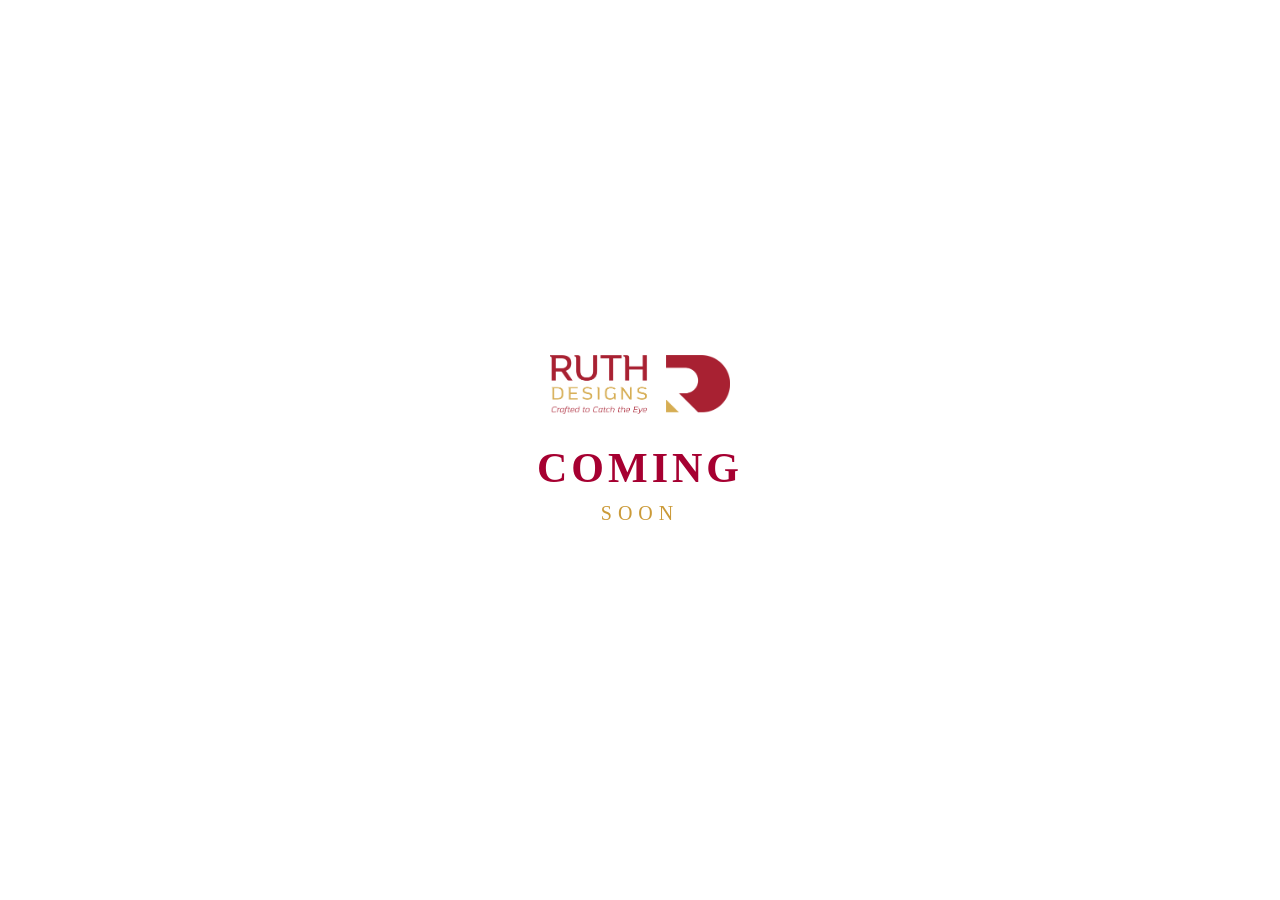
==== index.html @ 8336e9b6 "Update index" ====
<!DOCTYPE html>
<html>
<head>
  <title>Ruth Designs - Coming Soon</title>

  <meta name="viewport" content="width=device-width, initial-scale=1.0">

  <style>
    body {
      margin: 0;
      height: 100vh;
      display: flex;
      flex-direction: column;
      justify-content: center;
      align-items: center;
      text-align: center;

      /* 🔥 Premium gradient */
      background: white;
      font-family: 'Playfair Display', serif;
    }

    img {
      width: 180px;
      max-width: 80%;
      margin-bottom: 30px;
    }

    h1 {
      color: #a60031;
      font-size: 42px;
      letter-spacing: 4px;
      margin: 0;
    }

    p {
      color: #cb9a38;
      font-size: 20px;
      letter-spacing: 6px;
      margin-top: 10px;
    }

    @media (max-width: 600px) {
      h1 {
        font-size: 28px;
      }

      p {
        font-size: 12px;
        letter-spacing: 4px;
      }

      img {
        width: 140px;
      }
    }
  </style>
</head>

<body>

  <!-- LOGO -->
  <img src="Ruth-Designs-Logo-Transparent.png" alt="Ruth Designs Logo">

  <!-- TEXT -->
  <h1>COMING</h1>
  <p>SOON</p>

</body>
</html>
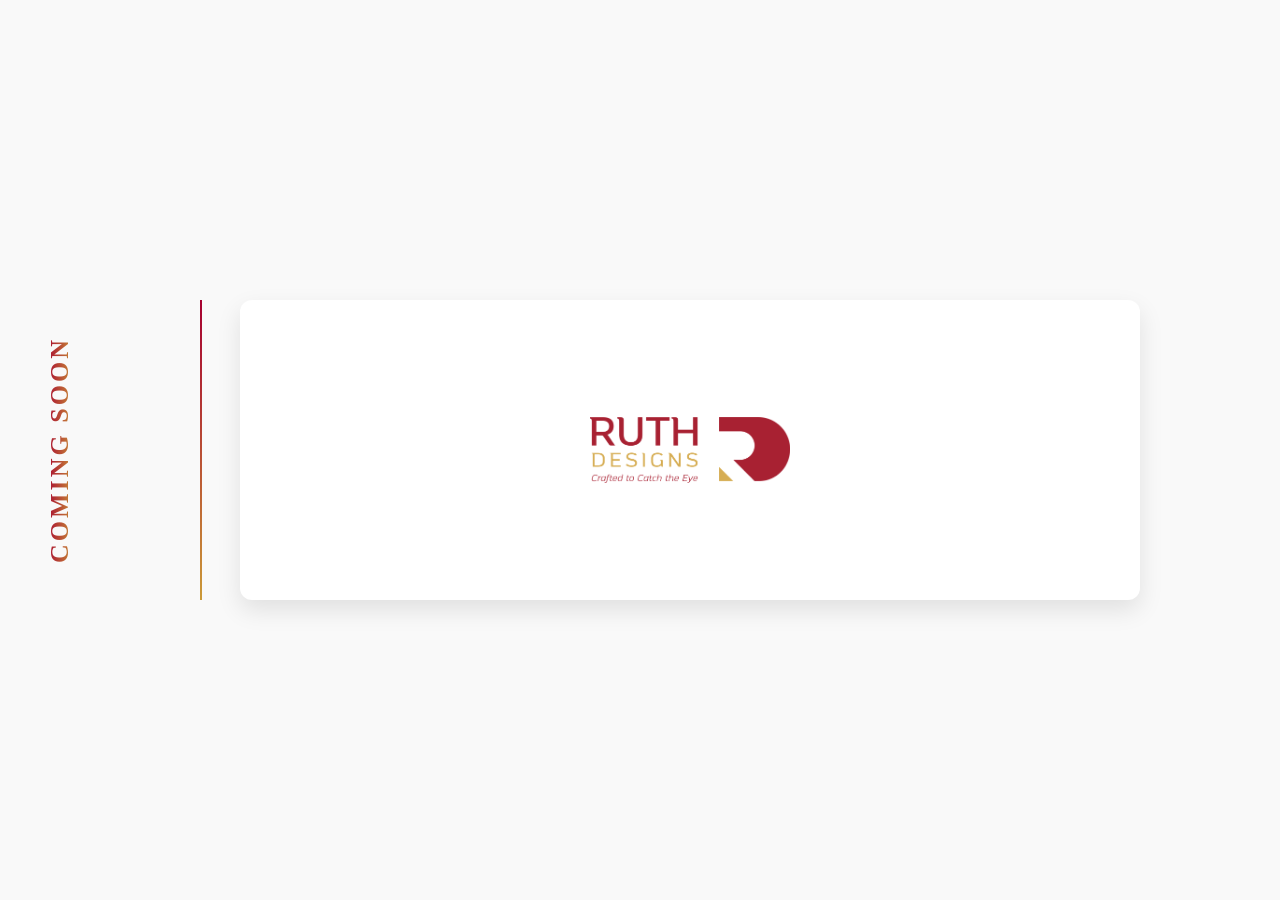
==== commit 898265c6: "Update index.html" ====
--- a/index.html
+++ b/index.html
@@ -1,57 +1,114 @@
 <!DOCTYPE html>
 <html>
 <head>
-  <title>Ruth Designs - Coming Soon</title>
-
+  <title>Coming Soon</title>
   <meta name="viewport" content="width=device-width, initial-scale=1.0">
 
   <style>
     body {
       margin: 0;
-      height: 100vh;
-      display: flex;
-      flex-direction: column;
-      justify-content: center;
-      align-items: center;
-      text-align: center;
-
-      /* 🔥 Premium gradient */
-      background: white;
+      background: #f9f9f9; /* light white background */
       font-family: 'Playfair Display', serif;
     }
 
-    img {
-      width: 180px;
-      max-width: 80%;
-      margin-bottom: 30px;
+    .container {
+      display: flex;
+      height: 100vh;
     }
 
-    h1 {
-      color: #a60031;
-      font-size: 42px;
-      letter-spacing: 4px;
-      margin: 0;
+    /* LEFT SIDE (COMING SOON) */
+    .left {
+      width: 80px;
+      display: flex;
+      justify-content: center;
+      align-items: center;
+      margin-left:20px;
+
     }
 
-    p {
-      color: #cb9a38;
-      font-size: 20px;
-      letter-spacing: 6px;
-      margin-top: 10px;
+    .vertical-text {
+      transform: rotate(-90deg);
+      font-size: 26px;
+      font-weight: bold;
+      letter-spacing: 3px;
+       /*color: #0c3c4c; dark teal like your image */
+      background: linear-gradient(180deg, #a60031, #cb9a38);
+  -webkit-background-clip: text;
+  background-clip: text;              /* important */
+  -webkit-text-fill-color: transparent;
+  color: transparent;    
+      white-space: nowrap;
     }
 
-    @media (max-width: 600px) {
-      h1 {
-        font-size: 28px;
+    /* RIGHT SIDE BOX */
+    .right {
+      flex: 1;
+      display: flex;
+      justify-content: center;
+      align-items: center;
+    }
+
+    .box {
+      width: 80%;
+      max-width: 900px;
+      height: 300px;
+      background: white;
+      box-shadow: 0 10px 25px rgba(0,0,0,0.1);
+      display: flex;
+      justify-content: center;
+      align-items: center; 
+      position:relative;
+      border-radius: 12px;
+    }
+
+    /* LOGO INSIDE BOX */
+    .box img {
+      max-width: 200px;
+      width: 60%;
+    }
+.box::before {
+  content: "";
+  position: absolute;
+
+  left: -40px; /* distance from box */
+  top: 0;
+
+  width: 2px;
+  height: 100%; /* 🔥 matches box height exactly */
+
+  background: linear-gradient(to bottom, #a60031, #cb9a38);
+}
+    /* MOBILE RESPONSIVE */
+    @media (max-width: 768px) {
+      .container {
+        flex-direction: column;
       }
 
-      p {
-        font-size: 12px;
-        letter-spacing: 4px;
+      .left {
+        height: 100px;
+        width: 100%;
       }
 
-      img {
-        width: 140px;
+      .vertical-text {
+        transform: rotate(0deg);
+        font-size:20px;
+
+      }
+
+      .box {
+        width: 90%;
+        height: 200px;
+      }
+      .box::before {
+    left: 50%;
+    top: -40px;
+
+    width: 60px;
+    height: 2px;
+
+    transform: translateX(-50%);
+
+    background: linear-gradient(to right, #a60031, #cb9a38);
       }
     }
   </style>
@@ -59,12 +116,23 @@
 
 <body>
 
-  <!-- LOGO -->
-  <img src="Ruth-Designs-Logo-Transparent.png" alt="Ruth Designs Logo">
+<div class="container">
 
-  <!-- TEXT -->
-  <h1>COMING</h1>
-  <p>SOON</p>
+  <!-- LEFT SIDE -->
+  <div class="left">
+    <div class="vertical-text">COMING SOON</div>
+    <div class="line"></div>
+  </div>
+
+  <!-- RIGHT SIDE -->
+  <div class="right">
+    <div class="box">
+      <!-- YOUR LOGO HERE -->
+      <img src="Ruth-Designs-Logo-Transparent.png" alt="Logo">
+    </div>
+  </div>
+
+</div>
 
 </body>
-</html>
+</html></html>
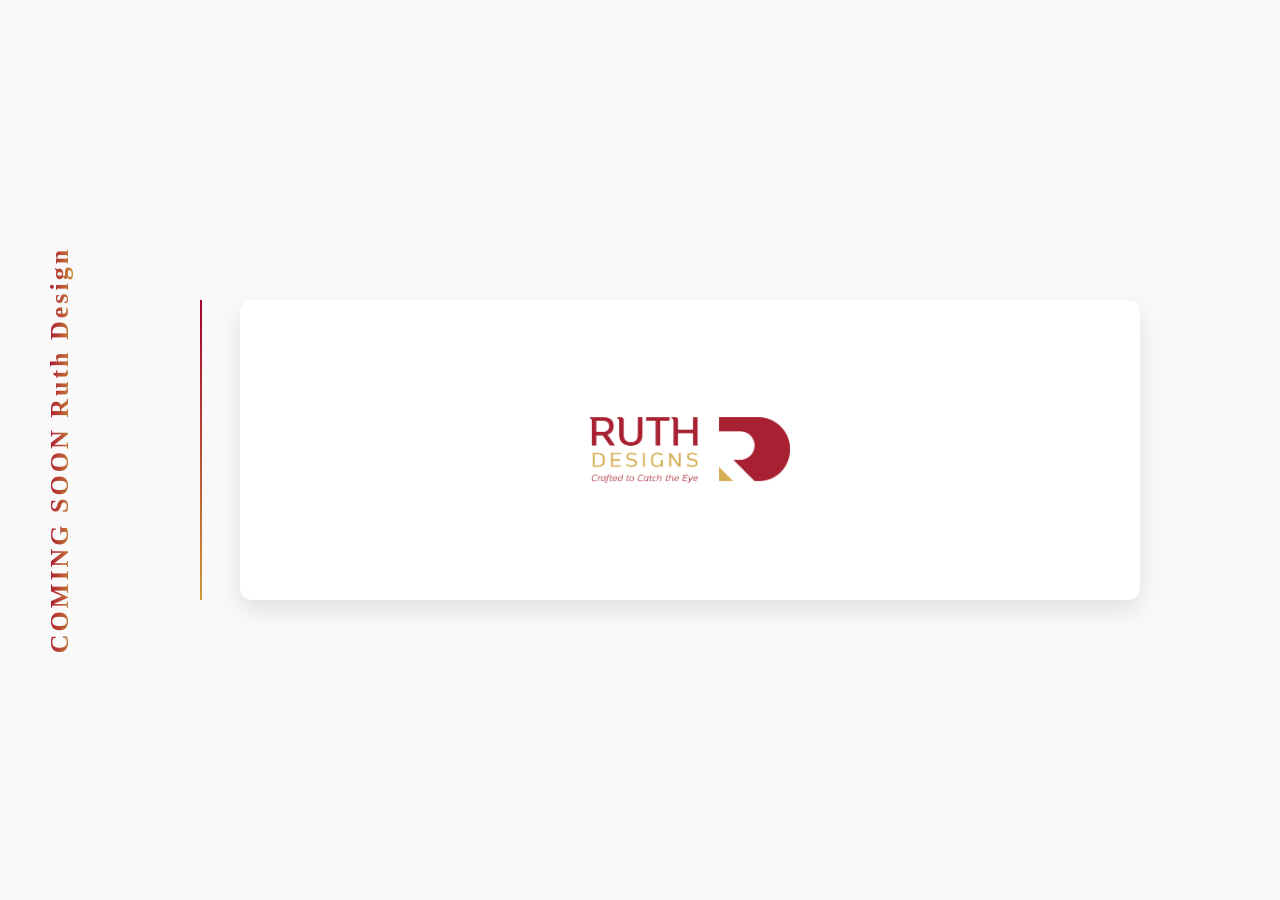
==== commit f8f1a216: "Update" ====
--- a/index.html
+++ b/index.html
@@ -8,7 +8,7 @@
     body {
       margin: 0;
       background: #f9f9f9; /* light white background */
-      font-family: 'Playfair Display', serif;
+      font-family: 'mainlux', Roboto;
     }
 
     .container {
@@ -120,7 +120,7 @@
 
   <!-- LEFT SIDE -->
   <div class="left">
-    <div class="vertical-text">COMING SOON</div>
+    <div class="vertical-text">COMING SOON Ruth Design</div>
     <div class="line"></div>
   </div>
 
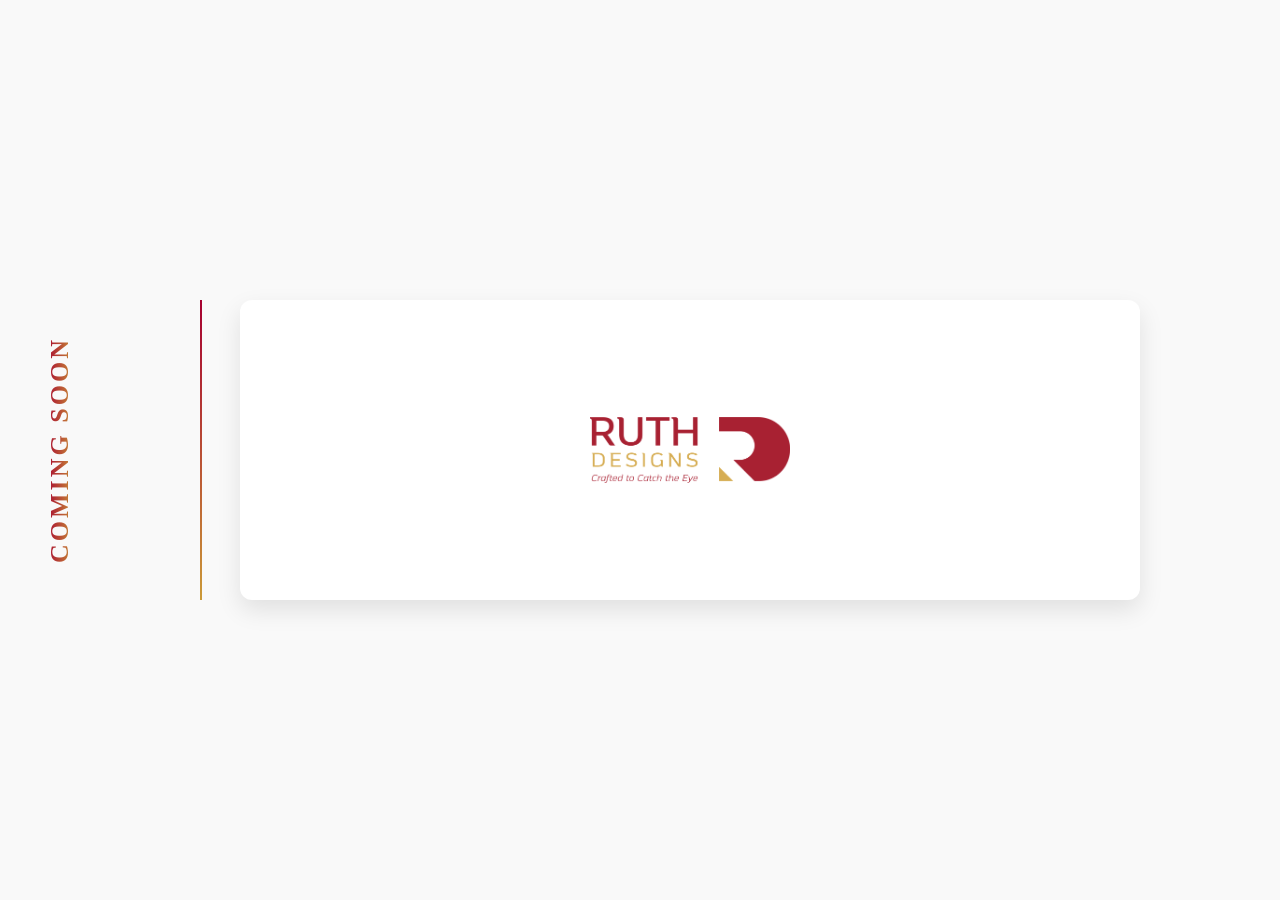
==== commit 9ada2be2: "Update index.html" ====
--- a/index.html
+++ b/index.html
@@ -120,7 +120,7 @@
 
   <!-- LEFT SIDE -->
   <div class="left">
-    <div class="vertical-text">COMING SOON Ruth Design</div>
+    <div class="vertical-text">COMING SOON</div>
     <div class="line"></div>
   </div>
 
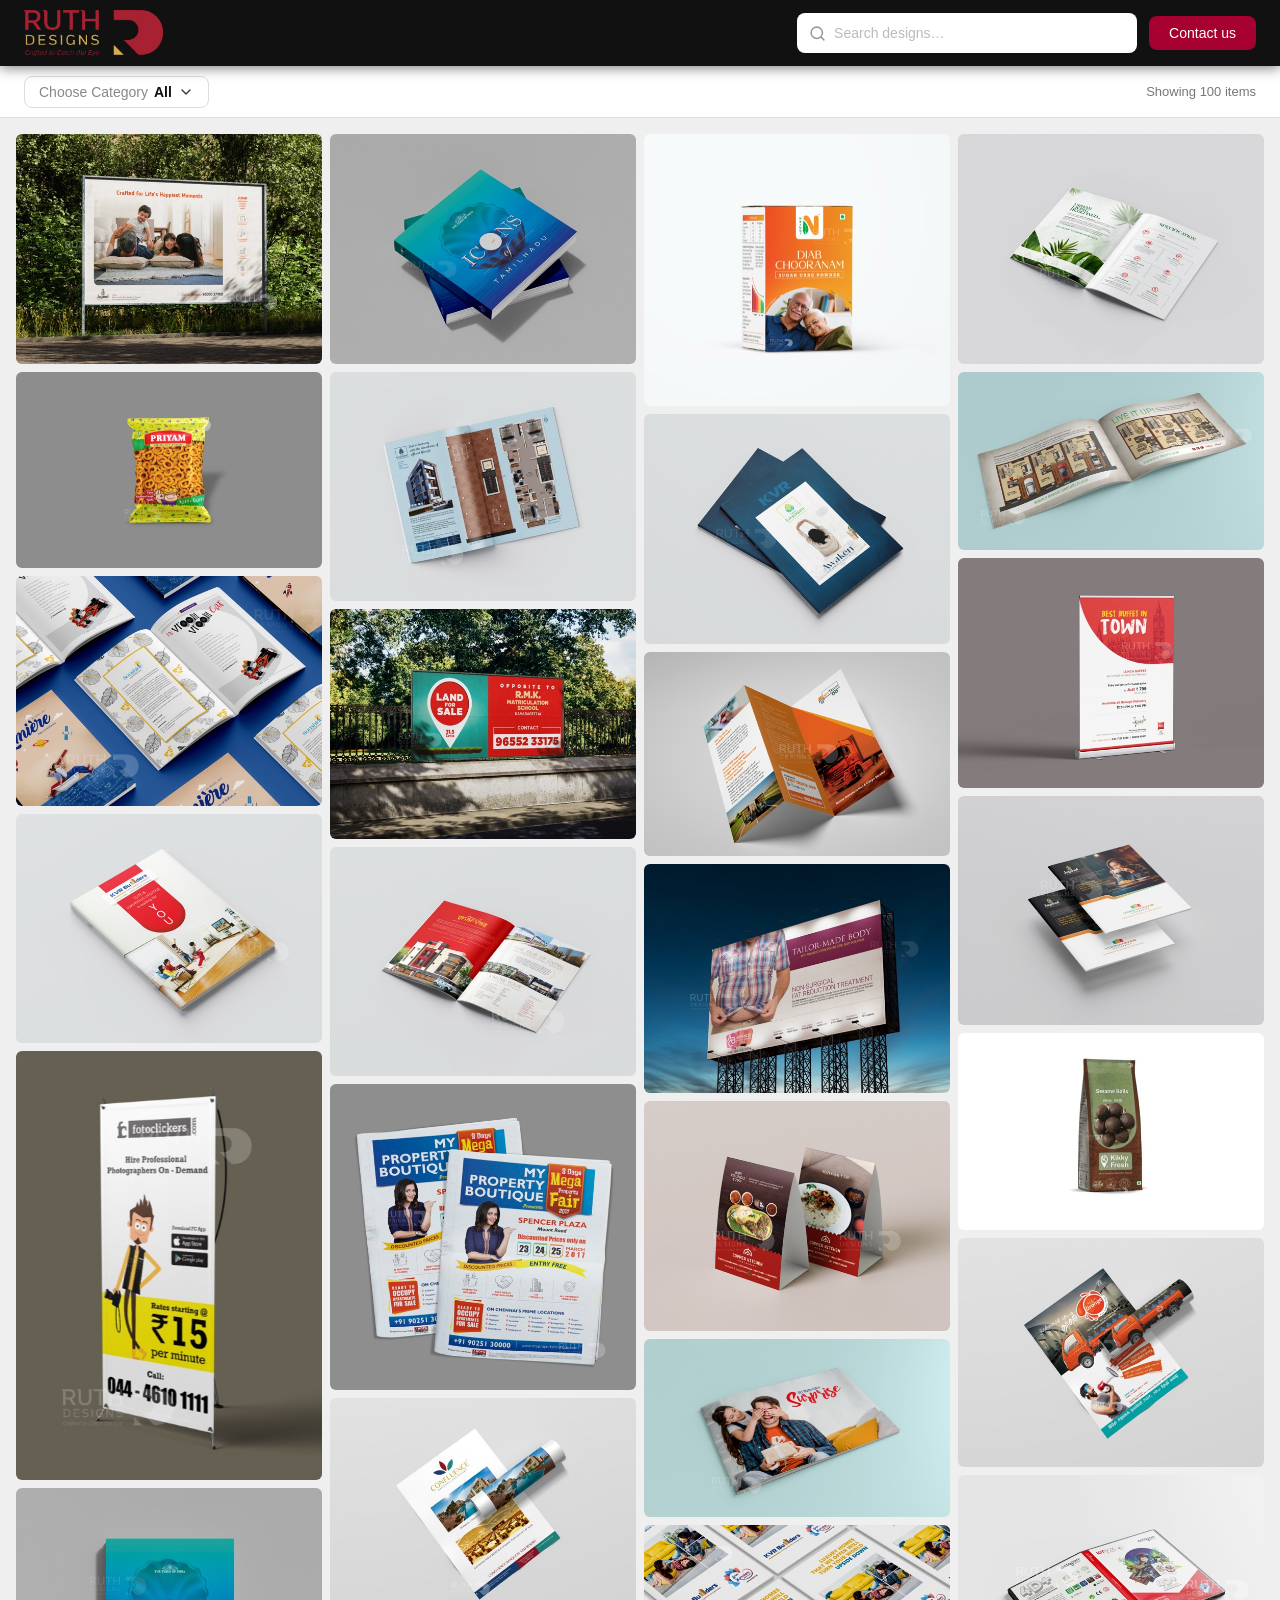
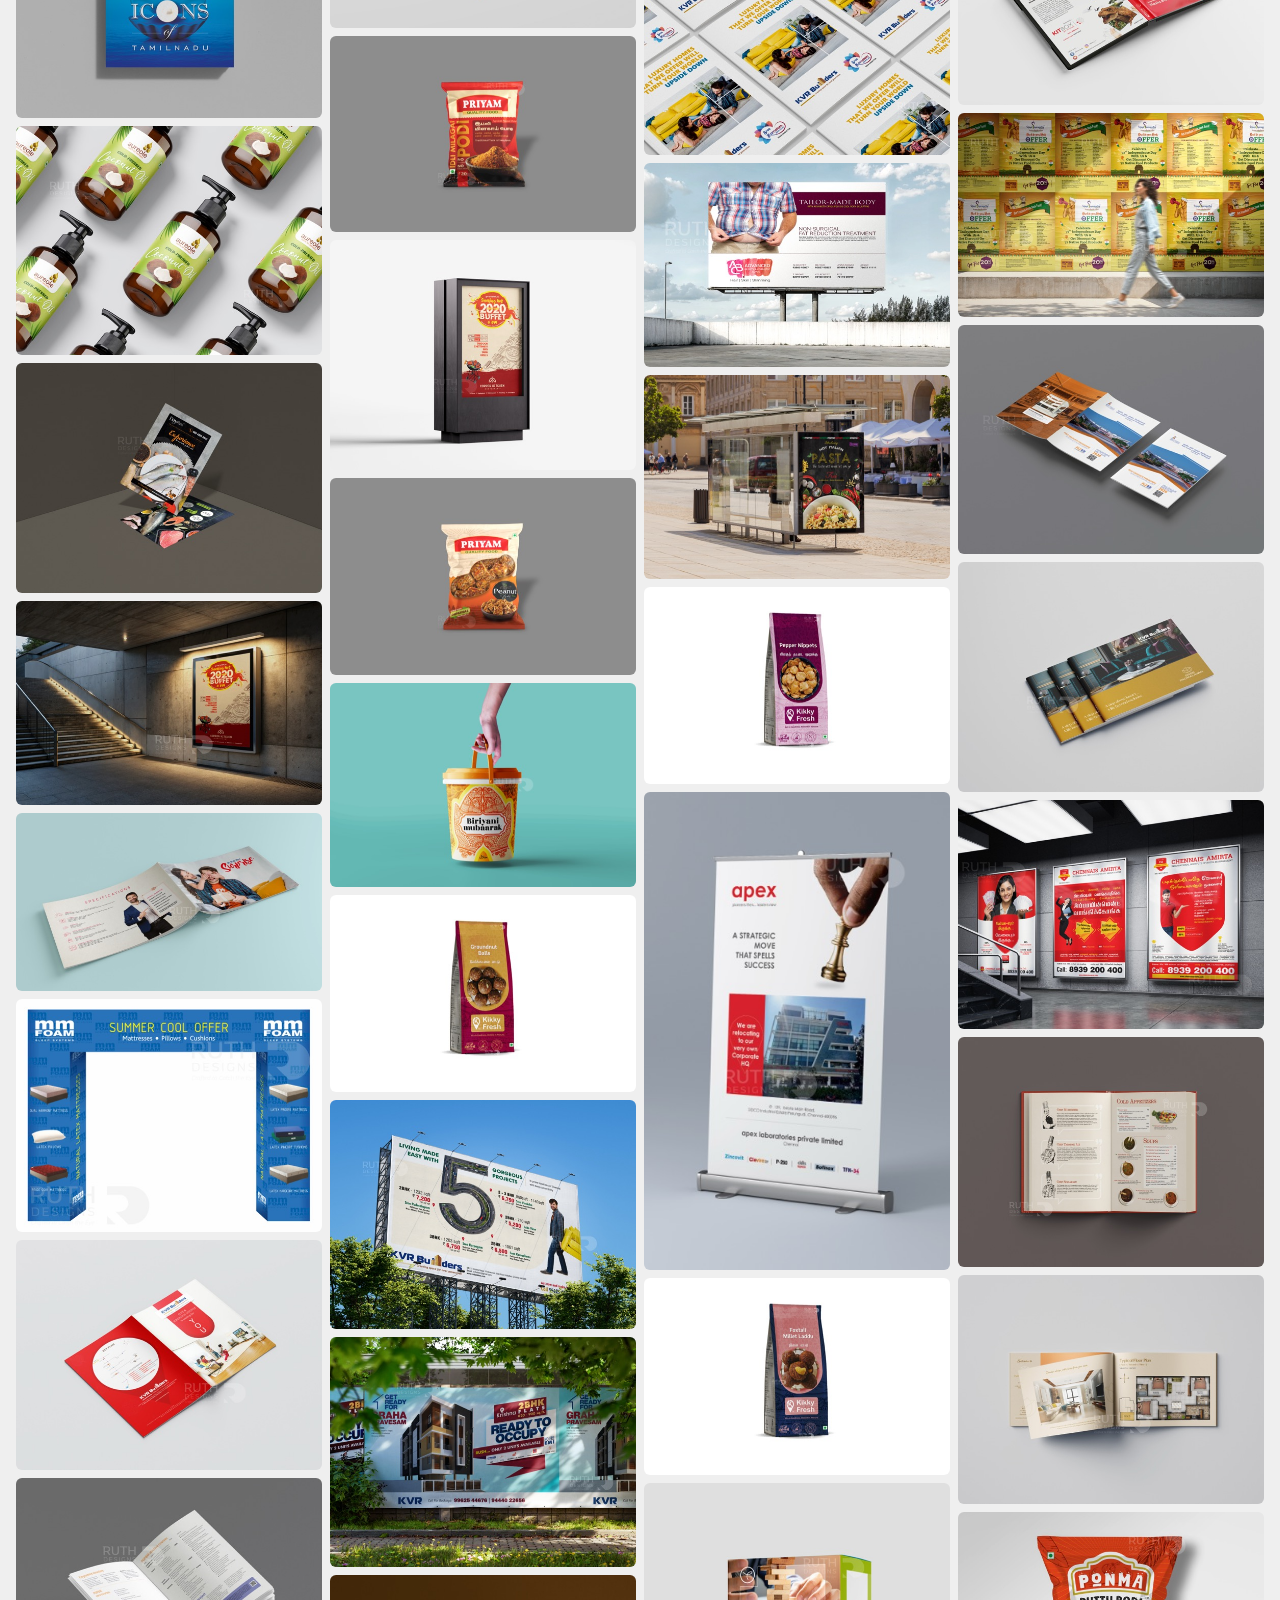
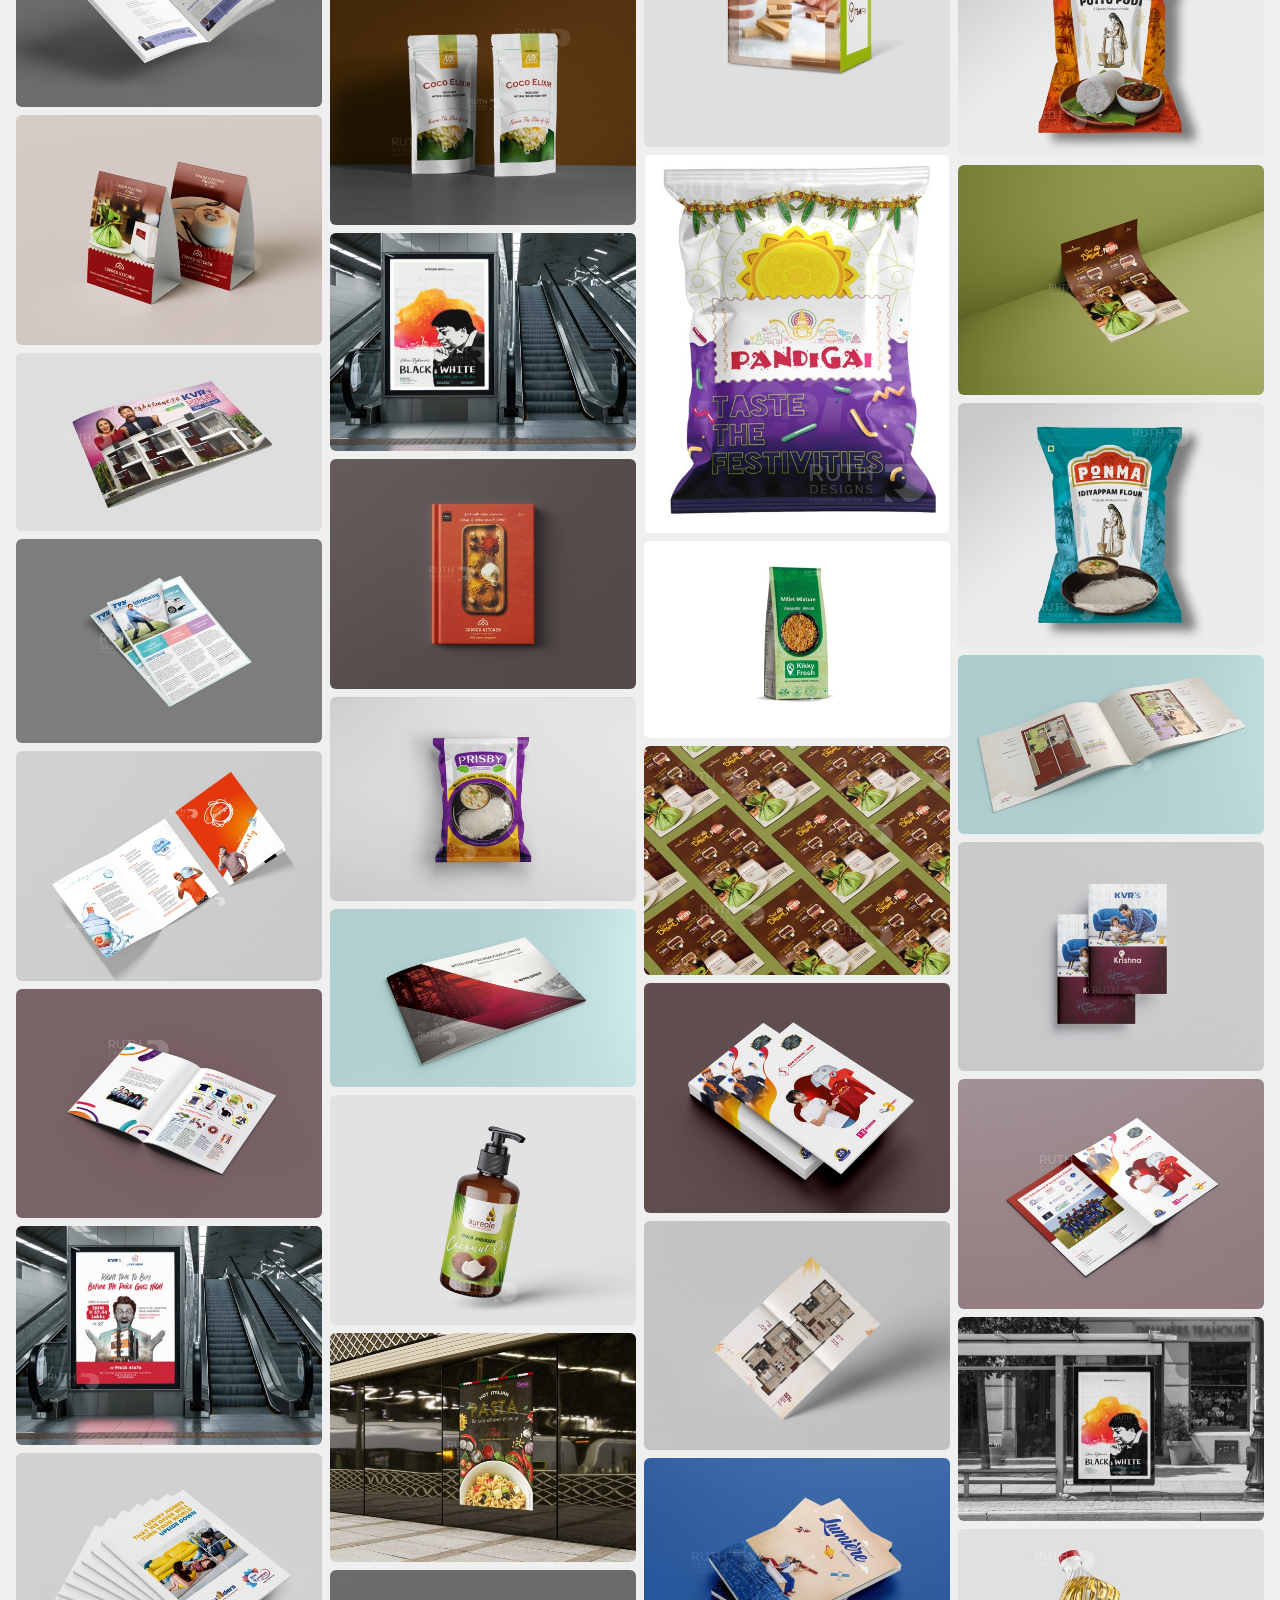
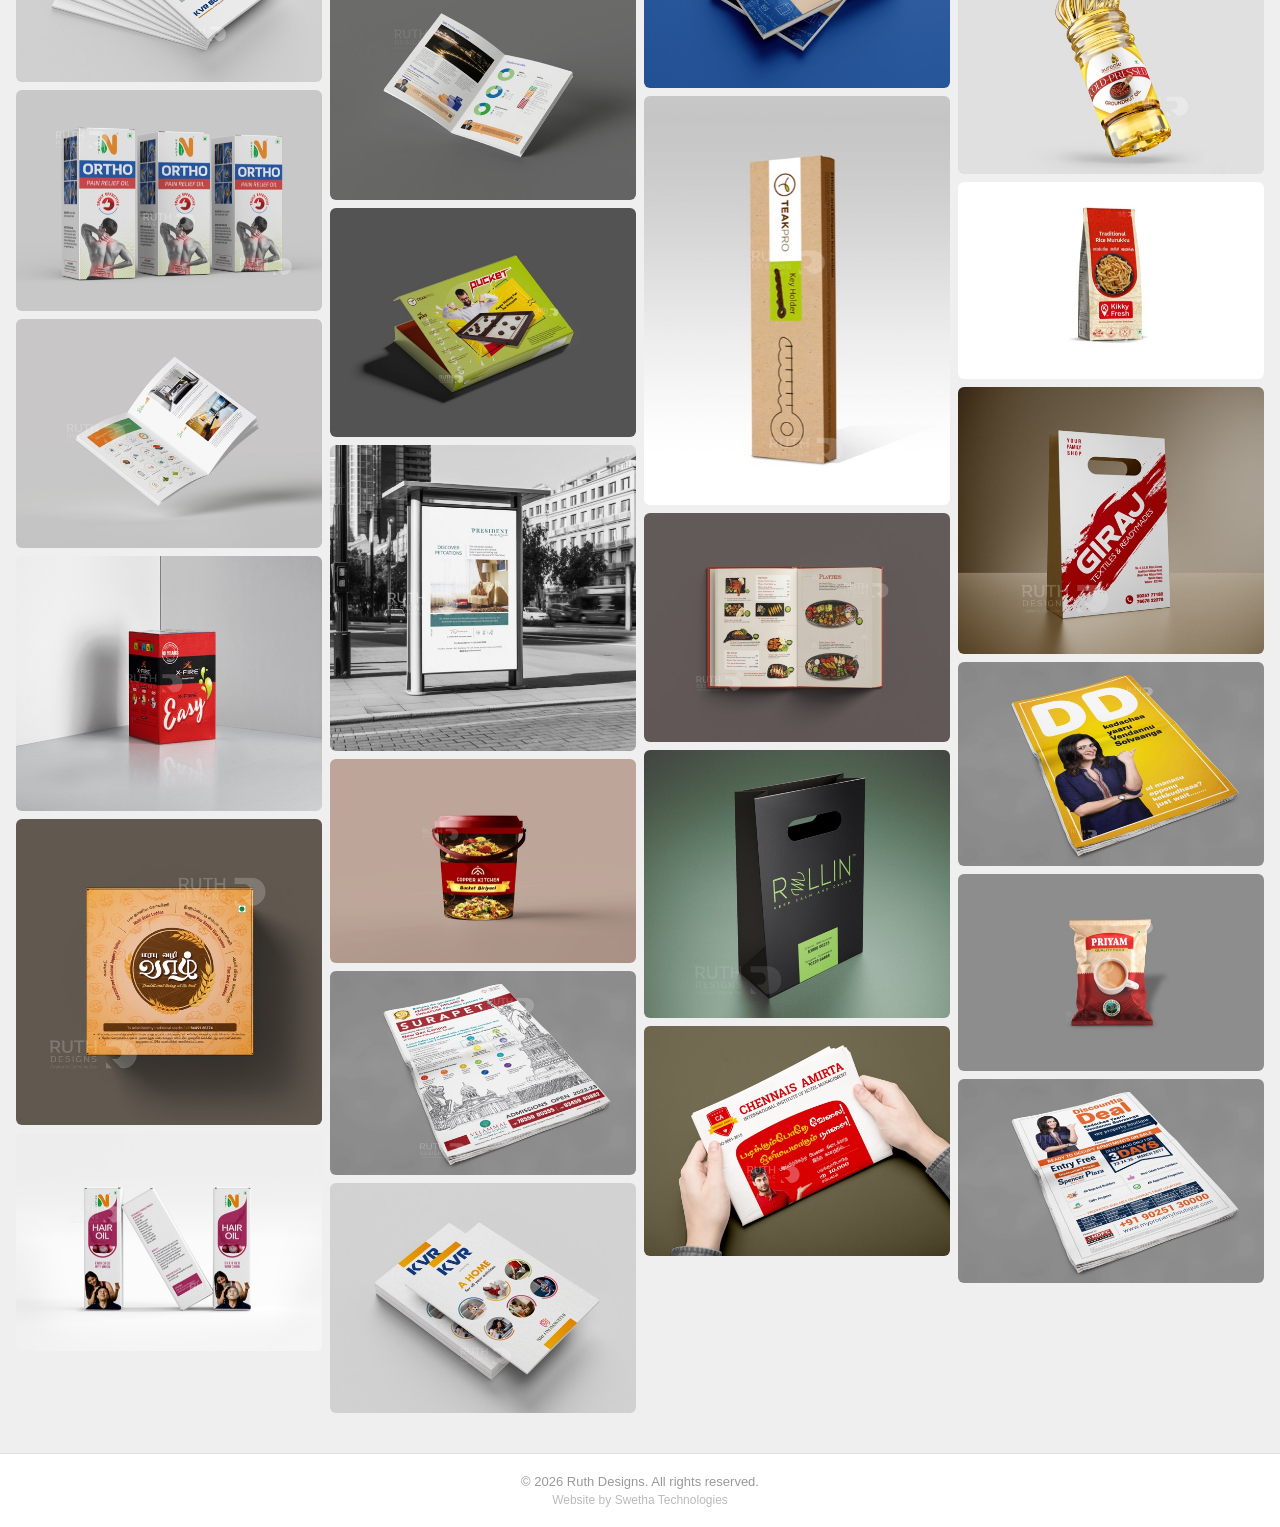
==== commit 5c0a0e92: "Initial deployment" ====
--- a/index.html
+++ b/index.html
@@ -1,138 +1,132 @@
 <!DOCTYPE html>
-<html>
+<html lang="en">
 <head>
-  <title>Coming Soon</title>
+  <meta charset="UTF-8">
   <meta name="viewport" content="width=device-width, initial-scale=1.0">
+  <title>Ruth Designs – Creative Design Studio</title>
+  <meta name="description" content="Ruth Designs is a creative graphic design studio specialising in logo design, packaging, branding, banners, and social media creatives.">
+  <meta name="keywords" content="Ruth Designs, graphic design, logo design, packaging design, branding, banner design, social media design, creative studio">
+  <meta name="author" content="Ruth Designs">
+  <meta name="robots" content="index, follow">
+  <link rel="canonical" href="https://ruthdesigns.in/">
 
-  <style>
-    body {
-      margin: 0;
-      background: #f9f9f9; /* light white background */
-      font-family: 'mainlux', Roboto;
-    }
+  <!-- Open Graph (Facebook, WhatsApp, LinkedIn) -->
+  <meta property="og:type" content="website">
+  <meta property="og:url" content="https://ruthdesigns.in/">
+  <meta property="og:title" content="Ruth Designs – Creative Design Studio">
+  <meta property="og:description" content="Explore our portfolio of logo design, packaging, branding, banners, and social media creatives.">
+  <meta property="og:image" content="https://ruthdesigns.in/public/ruthdesigns_logo_transparent.png">
+  <meta property="og:site_name" content="Ruth Designs">
 
-    .container {
-      display: flex;
-      height: 100vh;
-    }
+  <!-- Twitter Card -->
+  <meta name="twitter:card" content="summary_large_image">
+  <meta name="twitter:title" content="Ruth Designs – Creative Design Studio">
+  <meta name="twitter:description" content="Explore our portfolio of logo design, packaging, branding, banners, and social media creatives.">
+  <meta name="twitter:image" content="https://ruthdesigns.in/public/ruthdesigns_logo_transparent.png">
 
-    /* LEFT SIDE (COMING SOON) */
-    .left {
-      width: 80px;
-      display: flex;
-      justify-content: center;
-      align-items: center;
-      margin-left:20px;
-
-    }
-
-    .vertical-text {
-      transform: rotate(-90deg);
-      font-size: 26px;
-      font-weight: bold;
-      letter-spacing: 3px;
-       /*color: #0c3c4c; dark teal like your image */
-      background: linear-gradient(180deg, #a60031, #cb9a38);
-  -webkit-background-clip: text;
-  background-clip: text;              /* important */
-  -webkit-text-fill-color: transparent;
-  color: transparent;    
-      white-space: nowrap;
-    }
-
-    /* RIGHT SIDE BOX */
-    .right {
-      flex: 1;
-      display: flex;
-      justify-content: center;
-      align-items: center;
-    }
-
-    .box {
-      width: 80%;
-      max-width: 900px;
-      height: 300px;
-      background: white;
-      box-shadow: 0 10px 25px rgba(0,0,0,0.1);
-      display: flex;
-      justify-content: center;
-      align-items: center; 
-      position:relative;
-      border-radius: 12px;
-    }
-
-    /* LOGO INSIDE BOX */
-    .box img {
-      max-width: 200px;
-      width: 60%;
-    }
-.box::before {
-  content: "";
-  position: absolute;
-
-  left: -40px; /* distance from box */
-  top: 0;
-
-  width: 2px;
-  height: 100%; /* 🔥 matches box height exactly */
-
-  background: linear-gradient(to bottom, #a60031, #cb9a38);
-}
-    /* MOBILE RESPONSIVE */
-    @media (max-width: 768px) {
-      .container {
-        flex-direction: column;
-      }
-
-      .left {
-        height: 100px;
-        width: 100%;
-      }
-
-      .vertical-text {
-        transform: rotate(0deg);
-        font-size:20px;
-
-      }
-
-      .box {
-        width: 90%;
-        height: 200px;
-      }
-      .box::before {
-    left: 50%;
-    top: -40px;
-
-    width: 60px;
-    height: 2px;
-
-    transform: translateX(-50%);
-
-    background: linear-gradient(to right, #a60031, #cb9a38);
-      }
-    }
-  </style>
+  <link rel="icon" type="image/png" href="public/ruthdesigns_favicon_transparent.png">
+  <link rel="stylesheet" href="styles.css">
 </head>
-
 <body>
 
-<div class="container">
+  <!-- ── Header ── -->
+  <header class="header">
+    <div class="header-inner">
+      <a href="/" class="logo-link">
+        <img src="public/ruthdesigns_logo_transparent.png" alt="Ruth Designs" class="logo">
+      </a>
 
-  <!-- LEFT SIDE -->
-  <div class="left">
-    <div class="vertical-text">COMING SOON</div>
-    <div class="line"></div>
-  </div>
+      <div class="header-right">
+        <div class="search-wrap">
+          <svg class="search-icon" xmlns="http://www.w3.org/2000/svg" width="17" height="17" viewBox="0 0 24 24" fill="none" stroke="currentColor" stroke-width="2.2" stroke-linecap="round" stroke-linejoin="round">
+            <circle cx="11" cy="11" r="8"/><line x1="21" y1="21" x2="16.65" y2="16.65"/>
+          </svg>
+          <input type="text" class="search-input" id="searchInput" placeholder="Search designs…" autocomplete="off">
+          <button class="search-clear" id="searchClear" title="Clear">✕</button>
+        </div>
 
-  <!-- RIGHT SIDE -->
-  <div class="right">
-    <div class="box">
-      <!-- YOUR LOGO HERE -->
-      <img src="Ruth-Designs-Logo-Transparent.png" alt="Logo">
+        <nav class="header-nav">
+          <a class="btn btn-contact" target="_blank" rel="noopener" id="contactBtn">Contact us</a>
+        </nav>
+      </div>
+    </div>
+  </header>
+
+  <!-- ── Filter Bar ── -->
+  <div class="filter-bar">
+    <div class="category-wrap" id="categoryWrap">
+      <button class="category-btn" id="categoryBtn" aria-haspopup="listbox" aria-expanded="false">
+        <span class="cat-label-static">Choose Category</span>
+        <span class="cat-label-value" id="categoryLabel">All</span>
+        <svg xmlns="http://www.w3.org/2000/svg" width="16" height="16" viewBox="0 0 24 24" fill="none" stroke="currentColor" stroke-width="2" stroke-linecap="round" stroke-linejoin="round"><polyline points="6 9 12 15 18 9"/></svg>
+      </button>
+      <ul class="category-dropdown" id="categoryDropdown" role="listbox">
+        <li class="cat-option active" data-value="all" role="option">All</li>
+        <li class="cat-option" data-value="packaging" role="option">Packaging</li>
+        <li class="cat-option" data-value="branding" role="option">Branding</li>
+        <li class="cat-option" data-value="social-media" role="option">Social Media</li>
+        <li class="cat-option" data-value="banners" role="option">Banners</li>
+      </ul>
+    </div>
+
+    <div class="filter-right">
+      <span class="item-count" id="itemCount"></span>
     </div>
   </div>
 
-</div>
+  <!-- ── Grid ── -->
+  <main class="portfolio-grid" id="portfolioGrid"></main>
 
+  <div class="no-results" id="noResults">
+    <svg xmlns="http://www.w3.org/2000/svg" width="48" height="48" viewBox="0 0 24 24" fill="none" stroke="#ccc" stroke-width="1.5"><circle cx="11" cy="11" r="8"/><line x1="21" y1="21" x2="16.65" y2="16.65"/></svg>
+    <p>No designs found</p>
+    <span>Try a different search or category</span>
+  </div>
+
+  <!-- ── Lightbox ── -->
+  <div class="lightbox" id="lightbox" role="dialog" aria-modal="true">
+    <button class="lb-close" id="lbClose" aria-label="Close">✕</button>
+    <button class="lb-prev" id="lbPrev" aria-label="Previous">&#8249;</button>
+    <button class="lb-next" id="lbNext" aria-label="Next">&#8250;</button>
+    <div class="lb-inner">
+      <img src="" alt="" id="lbImg">
+      <div class="lb-caption" id="lbCaption"></div>
+    </div>
+  </div>
+
+  <!-- ── Contact Modal ── -->
+  <div class="modal-overlay" id="modalOverlay">
+    <div class="contact-modal">
+      <button class="modal-close" id="modalClose">✕</button>
+      <h2>Contact Ruth Designs</h2>
+      <p>Get in touch to discuss your project</p>
+      <div class="contact-options">
+        <!-- Update WhatsApp number below -->
+        <a href="https://wa.me/+919025730487?text=Hi%20Ruth%20Designs%2C%20I'm%20interested%20in%20your%20design%20services" class="contact-option whatsapp" target="_blank" rel="noopener">
+          <svg xmlns="http://www.w3.org/2000/svg" width="28" height="28" viewBox="0 0 24 24" fill="currentColor"><path d="M17.472 14.382c-.297-.149-1.758-.867-2.03-.967-.273-.099-.471-.148-.67.15-.197.297-.767.966-.94 1.164-.173.199-.347.223-.644.075-.297-.15-1.255-.463-2.39-1.475-.883-.788-1.48-1.761-1.653-2.059-.173-.297-.018-.458.13-.606.134-.133.298-.347.446-.52.149-.174.198-.298.298-.497.099-.198.05-.371-.025-.52-.075-.149-.669-1.612-.916-2.207-.242-.579-.487-.5-.669-.51-.173-.008-.371-.01-.57-.01-.198 0-.52.074-.792.372-.272.297-1.04 1.016-1.04 2.479 0 1.462 1.065 2.875 1.213 3.074.149.198 2.096 3.2 5.077 4.487.709.306 1.262.489 1.694.625.712.227 1.36.195 1.871.118.571-.085 1.758-.719 2.006-1.413.248-.694.248-1.289.173-1.413-.074-.124-.272-.198-.57-.347m-5.421 7.403h-.004a9.87 9.87 0 01-5.031-1.378l-.361-.214-3.741.982.998-3.648-.235-.374a9.86 9.86 0 01-1.51-5.26c.001-5.45 4.436-9.884 9.888-9.884 2.64 0 5.122 1.03 6.988 2.898a9.825 9.825 0 012.893 6.994c-.003 5.45-4.437 9.884-9.885 9.884m8.413-18.297A11.815 11.815 0 0012.05 0C5.495 0 .16 5.335.157 11.892c0 2.096.547 4.142 1.588 5.945L.057 24l6.305-1.654a11.882 11.882 0 005.683 1.448h.005c6.554 0 11.89-5.335 11.893-11.893a11.821 11.821 0 00-3.48-8.413z"/></svg>
+          <div>
+            <strong>WhatsApp</strong>
+            <span>Chat with us directly</span>
+          </div>
+        </a>
+        <!-- Update email below -->
+        <a href="mailto:info.ruthdesigns@gmail.com?subject=Design%20Enquiry" class="contact-option email">
+          <svg xmlns="http://www.w3.org/2000/svg" width="28" height="28" viewBox="0 0 24 24" fill="none" stroke="currentColor" stroke-width="2" stroke-linecap="round" stroke-linejoin="round"><rect x="2" y="4" width="20" height="16" rx="2"/><path d="m22 7-8.97 5.7a1.94 1.94 0 0 1-2.06 0L2 7"/></svg>
+          <div>
+            <strong>Email</strong>
+            <span>info.ruthdesigns@gmail.com</span>
+          </div>
+        </a>
+      </div>
+    </div>
+  </div>
+
+  <!-- ── Footer ── -->
+  <footer class="footer">
+    <p>© <span id="footerYear"></span> Ruth Designs. All rights reserved.</p>
+    <p class="footer-credit">Website by Swetha Technologies</p>
+  </footer>
+
+  <script src="script.js"></script>
 </body>
-</html></html>
+</html>
--- a/styles.css
+++ b/styles.css
@@ -0,0 +1,495 @@
+*, *::before, *::after { box-sizing: border-box; margin: 0; padding: 0; }
+
+body {
+  font-family: -apple-system, BlinkMacSystemFont, 'Segoe UI', sans-serif;
+  background: #efefef;
+  color: #111;
+  min-height: 100vh;
+}
+
+/* ─── Header ─── */
+.header {
+  position: sticky;
+  top: 0;
+  z-index: 100;
+  background: #111;
+  box-shadow: 0 2px 12px rgba(0,0,0,.5);
+}
+
+.header-inner {
+  max-width: 1600px;
+  margin: 0 auto;
+  padding: 0 24px;
+  height: 66px;
+  display: flex;
+  align-items: center;
+  justify-content: space-between;
+  gap: 16px;
+}
+
+.logo-link { display: flex; align-items: center; flex-shrink: 0; }
+.logo { height: 46px; width: auto; object-fit: contain; }
+
+.header-right {
+  display: flex;
+  align-items: center;
+  gap: 12px;
+  flex: 1;
+  justify-content: flex-end;
+}
+
+.search-wrap {
+  width: 340px;
+  display: flex;
+  align-items: center;
+  background: #fff;
+  border-radius: 8px;
+  padding: 0 12px;
+  gap: 8px;
+  height: 40px;
+}
+
+.search-icon { color: #999; flex-shrink: 0; }
+
+.search-input {
+  flex: 1;
+  border: none;
+  outline: none;
+  font-size: 14px;
+  font-family: inherit;
+  background: transparent;
+  color: #111;
+}
+.search-input::placeholder { color: #bbb; }
+
+.search-clear {
+  border: none;
+  background: none;
+  color: #aaa;
+  cursor: pointer;
+  font-size: 13px;
+  padding: 2px 4px;
+  border-radius: 50%;
+  display: none;
+  line-height: 1;
+  transition: color .15s;
+}
+.search-clear:hover { color: #555; }
+.search-clear.visible { display: block; }
+
+.header-nav {
+  display: flex;
+  align-items: center;
+  gap: 12px;
+}
+
+.nav-home {
+  color: #aaa;
+  display: flex;
+  align-items: center;
+  text-decoration: none;
+  padding: 4px;
+  border-radius: 6px;
+  transition: color .2s, background .2s;
+}
+.nav-home:hover { color: #fff; background: rgba(255,255,255,.1); }
+
+.btn {
+  padding: 9px 20px;
+  border-radius: 8px;
+  font-size: 14px;
+  font-weight: 500;
+  font-family: inherit;
+  text-decoration: none;
+  border: none;
+  cursor: pointer;
+  transition: opacity .2s, transform .15s;
+  white-space: nowrap;
+  display: inline-flex;
+  align-items: center;
+}
+.btn:hover { opacity: .85; transform: translateY(-1px); }
+.btn-follow { background: #a60031; color: #fff; }
+.btn-contact { background: #a60031; color: #fff; }
+
+/* ─── Filter Bar ─── */
+.filter-bar {
+  background: #fff;
+  border-bottom: 1px solid #e0e0e0;
+  padding: 0 24px;
+  height: 52px;
+  display: flex;
+  align-items: center;
+  justify-content: space-between;
+  position: sticky;
+  top: 66px;
+  z-index: 90;
+}
+
+.category-wrap { position: relative; }
+
+.category-btn {
+  display: flex;
+  align-items: center;
+  gap: 6px;
+  background: none;
+  border: 1px solid #ddd;
+  font-family: inherit;
+  font-size: 14px;
+  color: #333;
+  cursor: pointer;
+  padding: 7px 14px;
+  border-radius: 8px;
+  transition: background .15s, border-color .15s;
+}
+
+.cat-label-static {
+  font-weight: 400;
+  color: #888;
+}
+
+.cat-label-value {
+  font-weight: 600;
+  color: #111;
+}
+.category-btn:hover { background: #f6f6f6; border-color: #bbb; }
+.category-btn svg { transition: transform .2s; }
+.category-btn.open svg { transform: rotate(180deg); }
+
+.category-dropdown {
+  position: absolute;
+  top: calc(100% + 6px);
+  left: 0;
+  background: #fff;
+  border: 1px solid #e0e0e0;
+  border-radius: 10px;
+  box-shadow: 0 8px 28px rgba(0,0,0,.12);
+  min-width: 190px;
+  overflow: hidden;
+  list-style: none;
+  opacity: 0;
+  transform: translateY(-6px);
+  pointer-events: none;
+  transition: opacity .18s, transform .18s;
+  z-index: 200;
+}
+
+.category-dropdown.open {
+  opacity: 1;
+  transform: translateY(0);
+  pointer-events: auto;
+}
+
+.cat-option {
+  padding: 12px 18px;
+  font-size: 14px;
+  cursor: pointer;
+  transition: background .12s;
+  color: #333;
+}
+.cat-option:hover { background: #f5f5f5; }
+.cat-option.active { color: #e84011; font-weight: 600; background: #fff6f3; }
+
+.filter-right { display: flex; align-items: center; gap: 16px; }
+
+.item-count { font-size: 13px; color: #777; }
+
+.share-btn {
+  display: flex;
+  align-items: center;
+  gap: 6px;
+  background: none;
+  border: none;
+  font-family: inherit;
+  font-size: 14px;
+  color: #555;
+  cursor: pointer;
+  padding: 7px 12px;
+  border-radius: 8px;
+  transition: background .15s, color .15s;
+}
+.share-btn:hover { background: #f0f0f0; color: #111; }
+.share-btn.copied { color: #25a244; }
+
+/* ─── Grid ─── */
+.portfolio-grid {
+  max-width: 1600px;
+  margin: 0 auto;
+  padding: 16px;
+  columns: 5 260px;
+  column-gap: 8px;
+}
+
+/* ─── Card ─── */
+.card {
+  break-inside: avoid;
+  margin-bottom: 8px;
+  border-radius: 6px;
+  overflow: hidden;
+  cursor: pointer;
+  position: relative;
+  background: #ddd;
+  display: block;
+  opacity: 0;
+  transform: translateY(24px);
+  transition: opacity .5s ease, transform .5s ease;
+}
+
+.card.visible {
+  opacity: 1;
+  transform: translateY(0);
+}
+
+.card img {
+  width: 100%;
+  height: auto;
+  display: block;
+  transition: transform .4s ease;
+}
+
+.card:hover img { transform: scale(1.04); }
+
+.card-overlay {
+  position: absolute;
+  inset: 0;
+  background: linear-gradient(to top, rgba(0,0,0,.72) 0%, transparent 55%);
+  opacity: 0;
+  transition: opacity .28s ease;
+  display: flex;
+  align-items: flex-end;
+  padding: 14px;
+}
+
+.card:hover .card-overlay { opacity: 1; }
+
+.card-info { color: #fff; }
+
+.card-title {
+  font-size: 13px;
+  font-weight: 500;
+  line-height: 1.35;
+  display: -webkit-box;
+  -webkit-line-clamp: 2;
+  -webkit-box-orient: vertical;
+  overflow: hidden;
+}
+
+.card-cat-badge {
+  display: inline-block;
+  font-size: 10px;
+  text-transform: uppercase;
+  letter-spacing: .5px;
+  margin-top: 4px;
+  color: rgba(255,255,255,.65);
+}
+
+/* ─── No Results ─── */
+.no-results {
+  display: none;
+  flex-direction: column;
+  align-items: center;
+  gap: 10px;
+  padding: 100px 20px;
+  text-align: center;
+  color: #999;
+}
+.no-results p { font-size: 18px; font-weight: 500; color: #666; }
+.no-results span { font-size: 14px; }
+
+/* ─── Lightbox ─── */
+.lightbox {
+  position: fixed;
+  inset: 0;
+  background: rgba(0,0,0,.92);
+  z-index: 500;
+  display: flex;
+  align-items: center;
+  justify-content: center;
+  opacity: 0;
+  pointer-events: none;
+  transition: opacity .25s;
+}
+.lightbox.open { opacity: 1; pointer-events: auto; }
+
+.lb-inner {
+  max-width: 90vw;
+  max-height: 90vh;
+  display: flex;
+  flex-direction: column;
+  align-items: center;
+  gap: 12px;
+}
+
+.lb-inner img {
+  max-width: 90vw;
+  max-height: 82vh;
+  object-fit: contain;
+  border-radius: 4px;
+  display: block;
+}
+
+.lb-caption {
+  color: rgba(255,255,255,.8);
+  font-size: 14px;
+  text-align: center;
+}
+
+.lb-close {
+  position: fixed;
+  top: 20px;
+  right: 24px;
+  background: rgba(255,255,255,.15);
+  border: none;
+  color: #fff;
+  font-size: 20px;
+  width: 40px;
+  height: 40px;
+  border-radius: 50%;
+  cursor: pointer;
+  display: flex;
+  align-items: center;
+  justify-content: center;
+  transition: background .2s;
+  z-index: 510;
+}
+.lb-close:hover { background: rgba(255,255,255,.3); }
+
+.lb-prev, .lb-next {
+  position: fixed;
+  top: 50%;
+  transform: translateY(-50%);
+  background: rgba(255,255,255,.12);
+  border: none;
+  color: #fff;
+  font-size: 32px;
+  width: 48px;
+  height: 64px;
+  border-radius: 6px;
+  cursor: pointer;
+  display: flex;
+  align-items: center;
+  justify-content: center;
+  transition: background .2s;
+  z-index: 510;
+}
+.lb-prev { left: 16px; }
+.lb-next { right: 16px; }
+.lb-prev:hover, .lb-next:hover { background: rgba(255,255,255,.25); }
+
+/* ─── Contact Modal ─── */
+.modal-overlay {
+  position: fixed;
+  inset: 0;
+  background: rgba(0,0,0,.55);
+  z-index: 400;
+  display: flex;
+  align-items: center;
+  justify-content: center;
+  opacity: 0;
+  pointer-events: none;
+  transition: opacity .22s;
+}
+.modal-overlay.open { opacity: 1; pointer-events: auto; }
+
+.contact-modal {
+  background: #fff;
+  border-radius: 16px;
+  padding: 32px;
+  width: 380px;
+  max-width: 90vw;
+  position: relative;
+  box-shadow: 0 20px 60px rgba(0,0,0,.25);
+  transform: translateY(12px);
+  transition: transform .22s;
+}
+.modal-overlay.open .contact-modal { transform: translateY(0); }
+
+.contact-modal h2 { font-size: 20px; margin-bottom: 6px; }
+.contact-modal > p { font-size: 14px; color: #777; margin-bottom: 24px; }
+
+.modal-close {
+  position: absolute;
+  top: 16px;
+  right: 16px;
+  background: #f0f0f0;
+  border: none;
+  width: 30px;
+  height: 30px;
+  border-radius: 50%;
+  cursor: pointer;
+  font-size: 13px;
+  color: #555;
+  display: flex;
+  align-items: center;
+  justify-content: center;
+  transition: background .15s;
+}
+.modal-close:hover { background: #e0e0e0; }
+
+.contact-options { display: flex; flex-direction: column; gap: 12px; }
+
+.contact-option {
+  display: flex;
+  align-items: center;
+  gap: 16px;
+  padding: 16px 18px;
+  border-radius: 10px;
+  text-decoration: none;
+  color: #111;
+  border: 1.5px solid #eee;
+  transition: border-color .15s, transform .15s;
+}
+.contact-option:hover { transform: translateY(-2px); border-color: #ddd; }
+.contact-option.whatsapp { color: #25a244; border-color: #d0ead7; }
+.contact-option.whatsapp:hover { background: #f3fbf5; border-color: #25a244; }
+.contact-option.email { color: #e84011; border-color: #fde3da; }
+.contact-option.email:hover { background: #fff6f3; border-color: #e84011; }
+
+.contact-option div { display: flex; flex-direction: column; gap: 2px; }
+.contact-option strong { font-size: 15px; }
+.contact-option span { font-size: 12px; color: #999; }
+
+/* ─── Footer ─── */
+.footer {
+  text-align: center;
+  padding: 20px;
+  font-size: 13px;
+  color: #999;
+  border-top: 1px solid #e0e0e0;
+  margin-top: 24px;
+  background: #fff;
+  display: flex;
+  flex-direction: column;
+  gap: 4px;
+}
+
+.footer-credit {
+  font-size: 12px;
+  color: #bbb;
+}
+
+/* ─── Responsive ─── */
+@media (max-width: 900px) {
+  .portfolio-grid { columns: 4 180px; }
+}
+
+@media (max-width: 768px) {
+  .search-wrap { width: 220px; }
+}
+
+@media (max-width: 640px) {
+  .header-inner { padding: 0 12px; }
+  .logo { height: 34px; }
+  .search-wrap { width: 160px; }
+  .search-input { font-size: 13px; }
+  .btn { padding: 8px 14px; font-size: 13px; }
+  .filter-bar { padding: 0 14px; }
+  .item-count { display: none; }
+  .portfolio-grid { columns: 2 150px; padding: 8px; column-gap: 5px; }
+  .card { margin-bottom: 5px; }
+}
+
+@media (max-width: 420px) {
+  .search-wrap { display: none; }
+  .header-right { justify-content: flex-end; }
+}
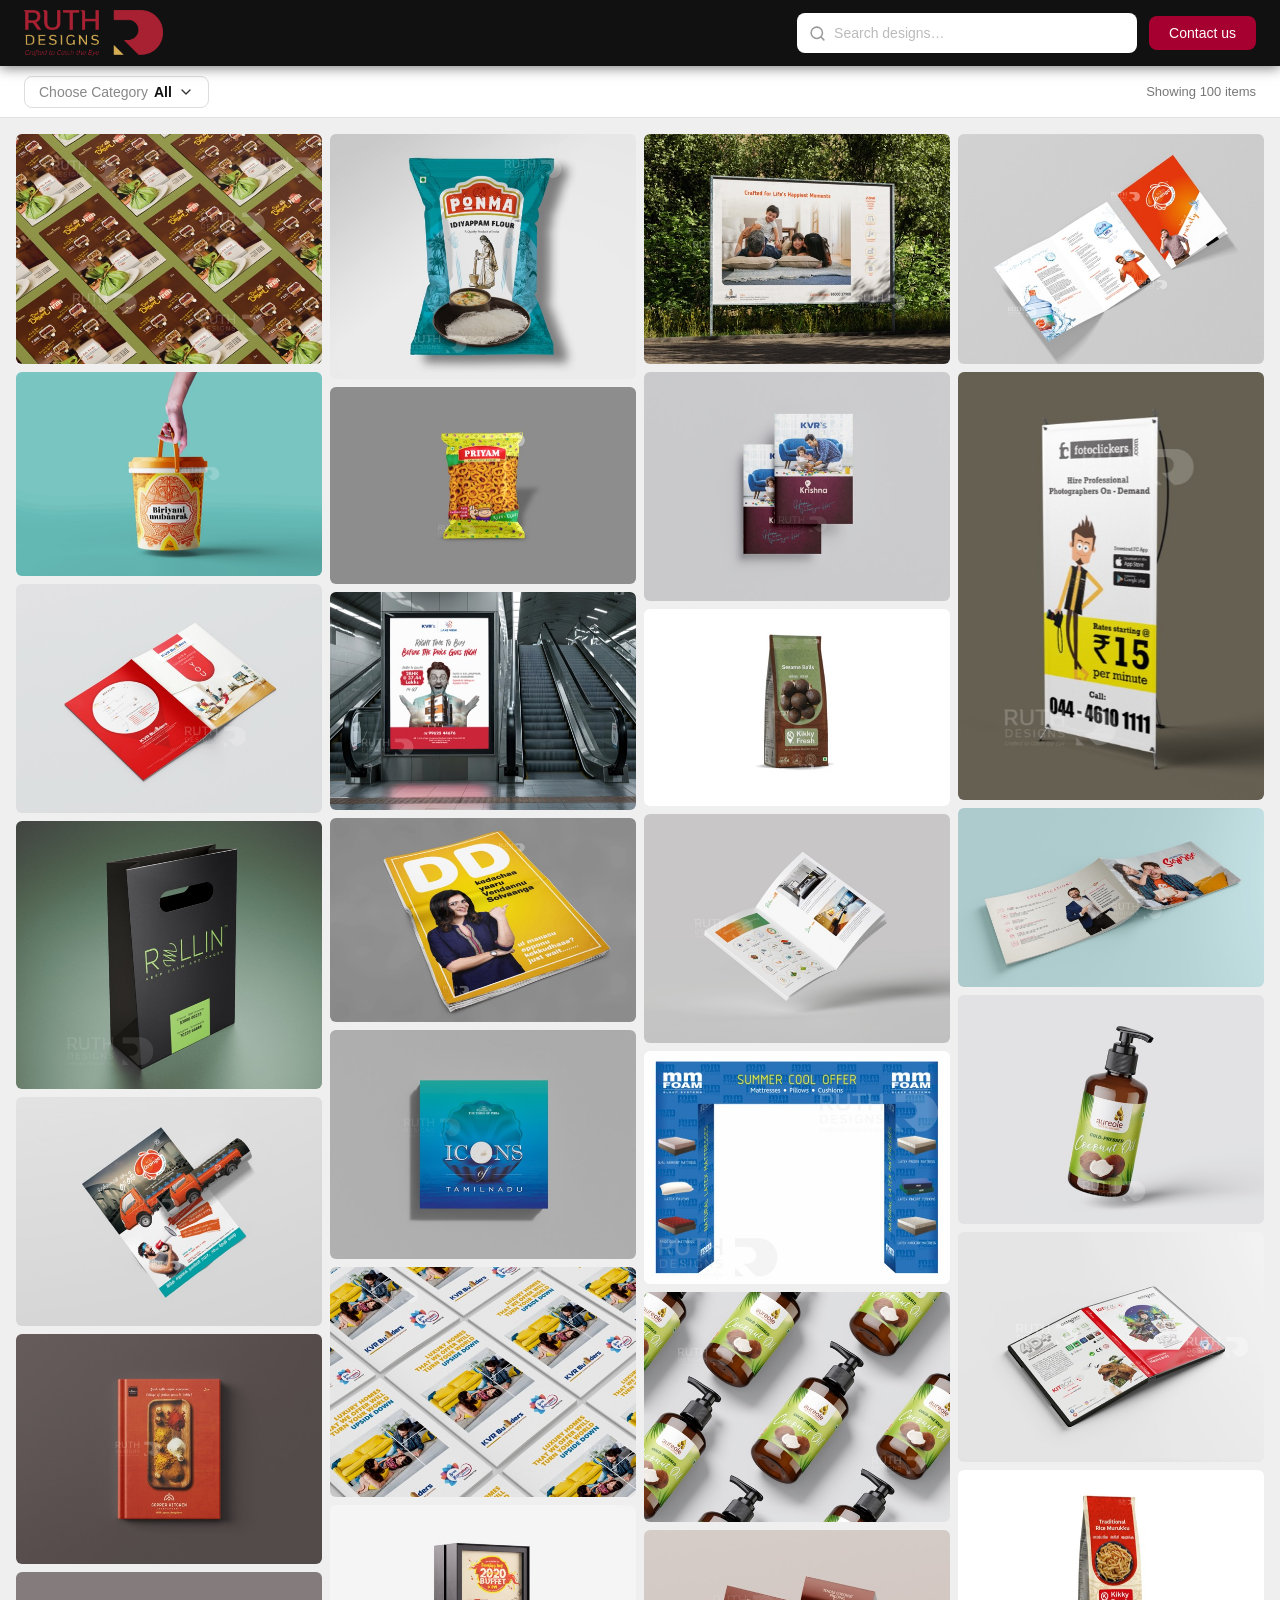
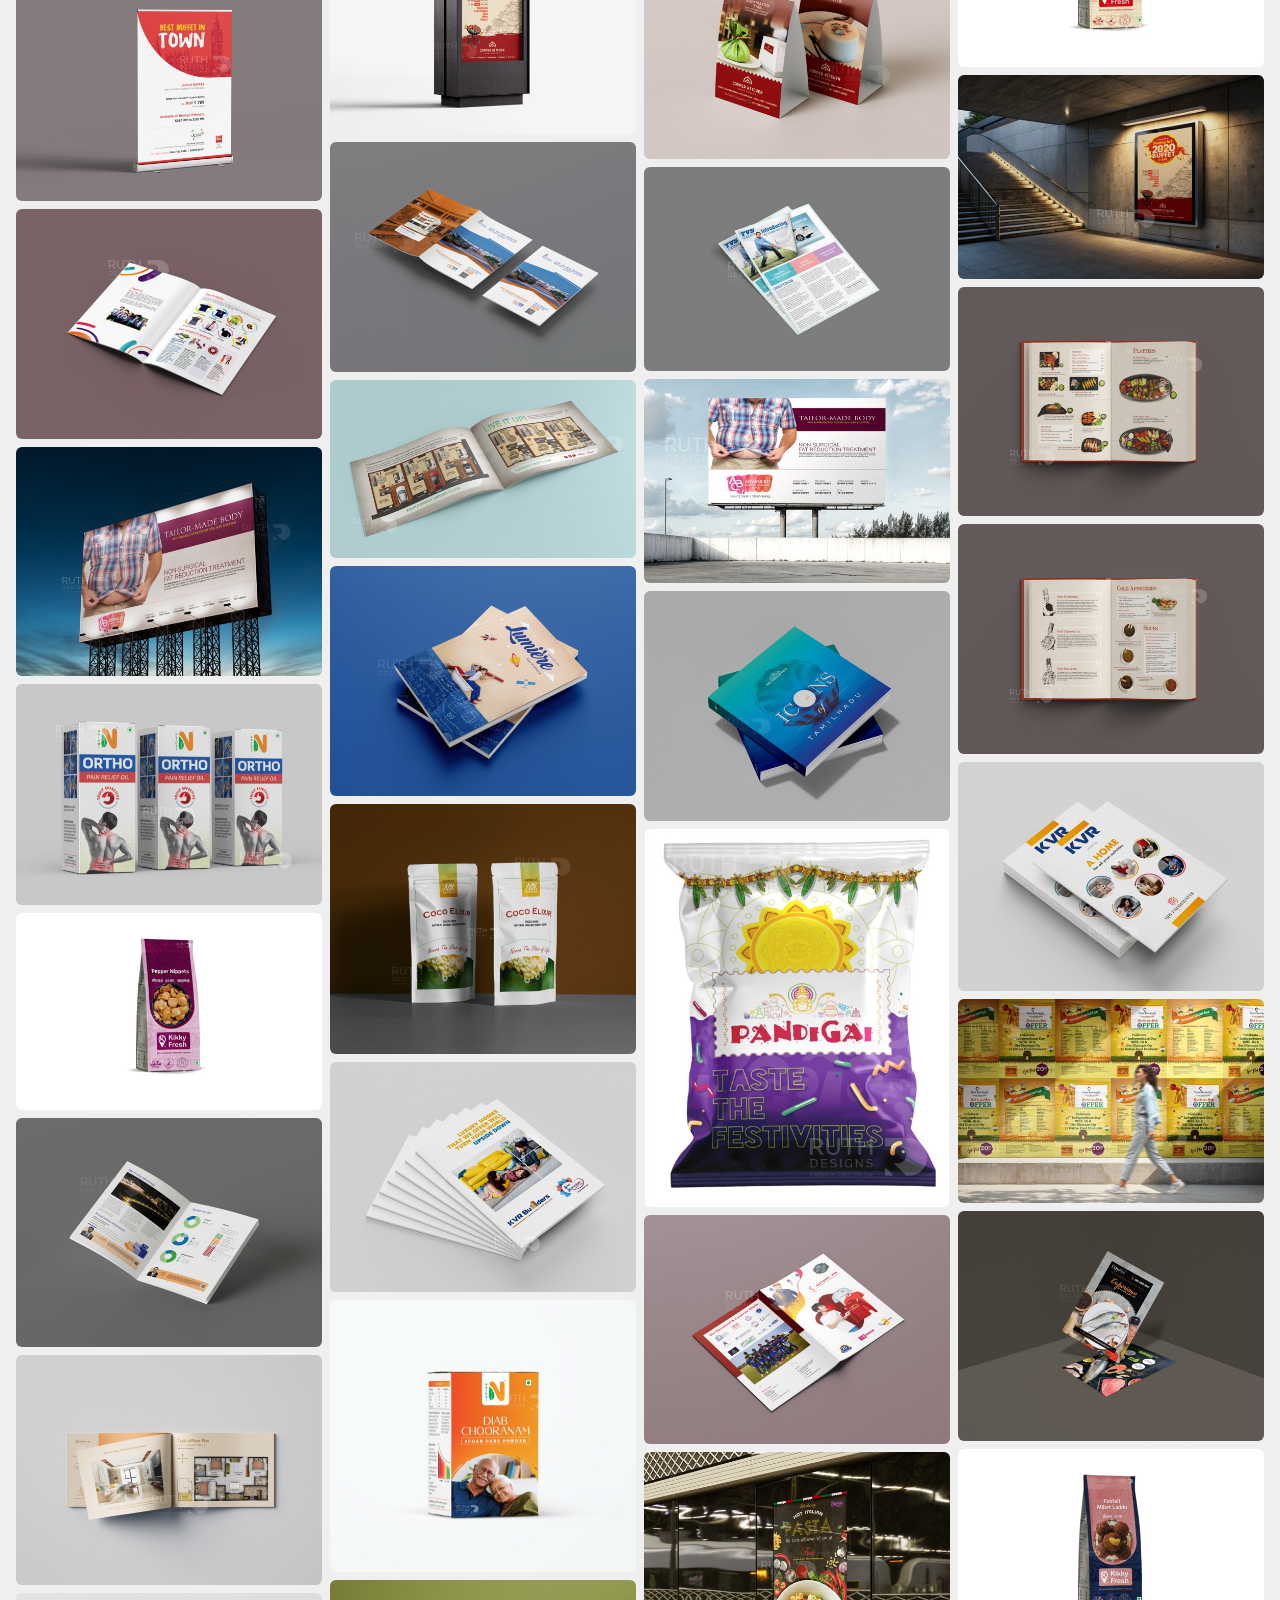
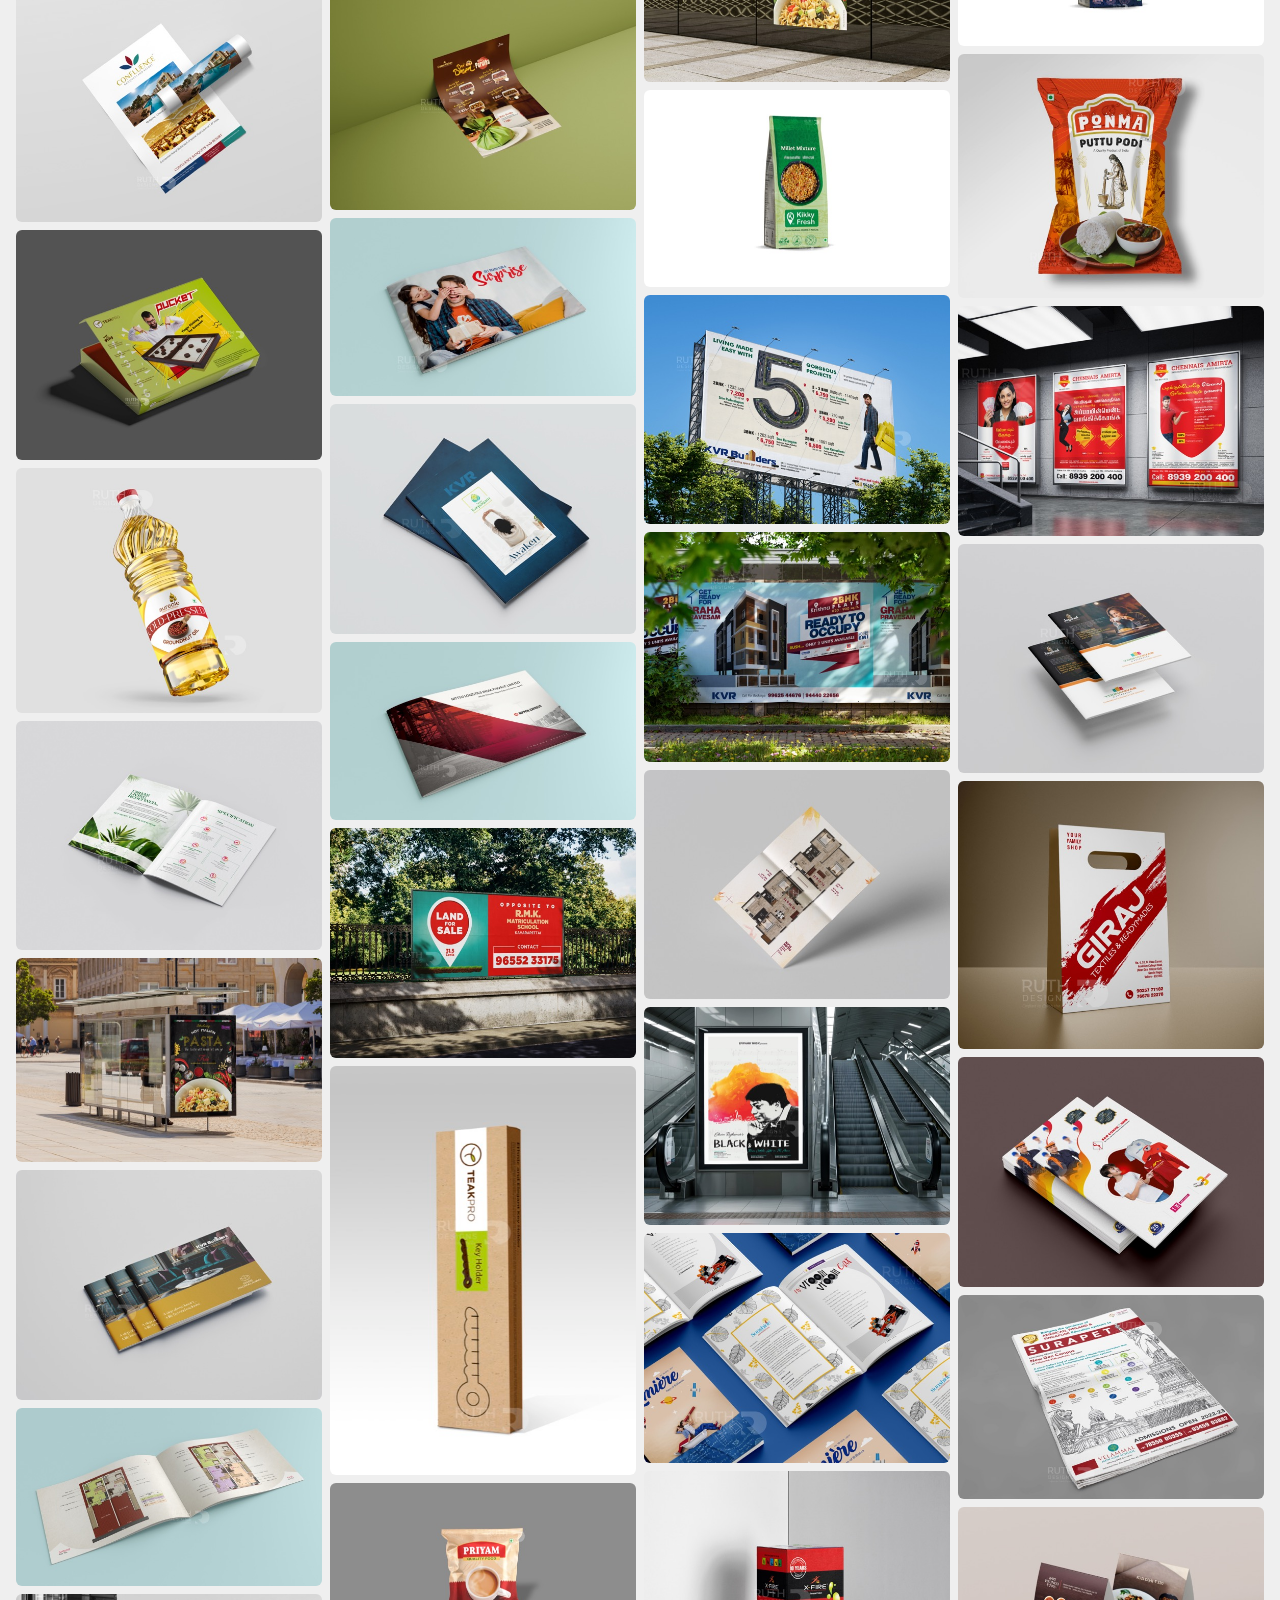
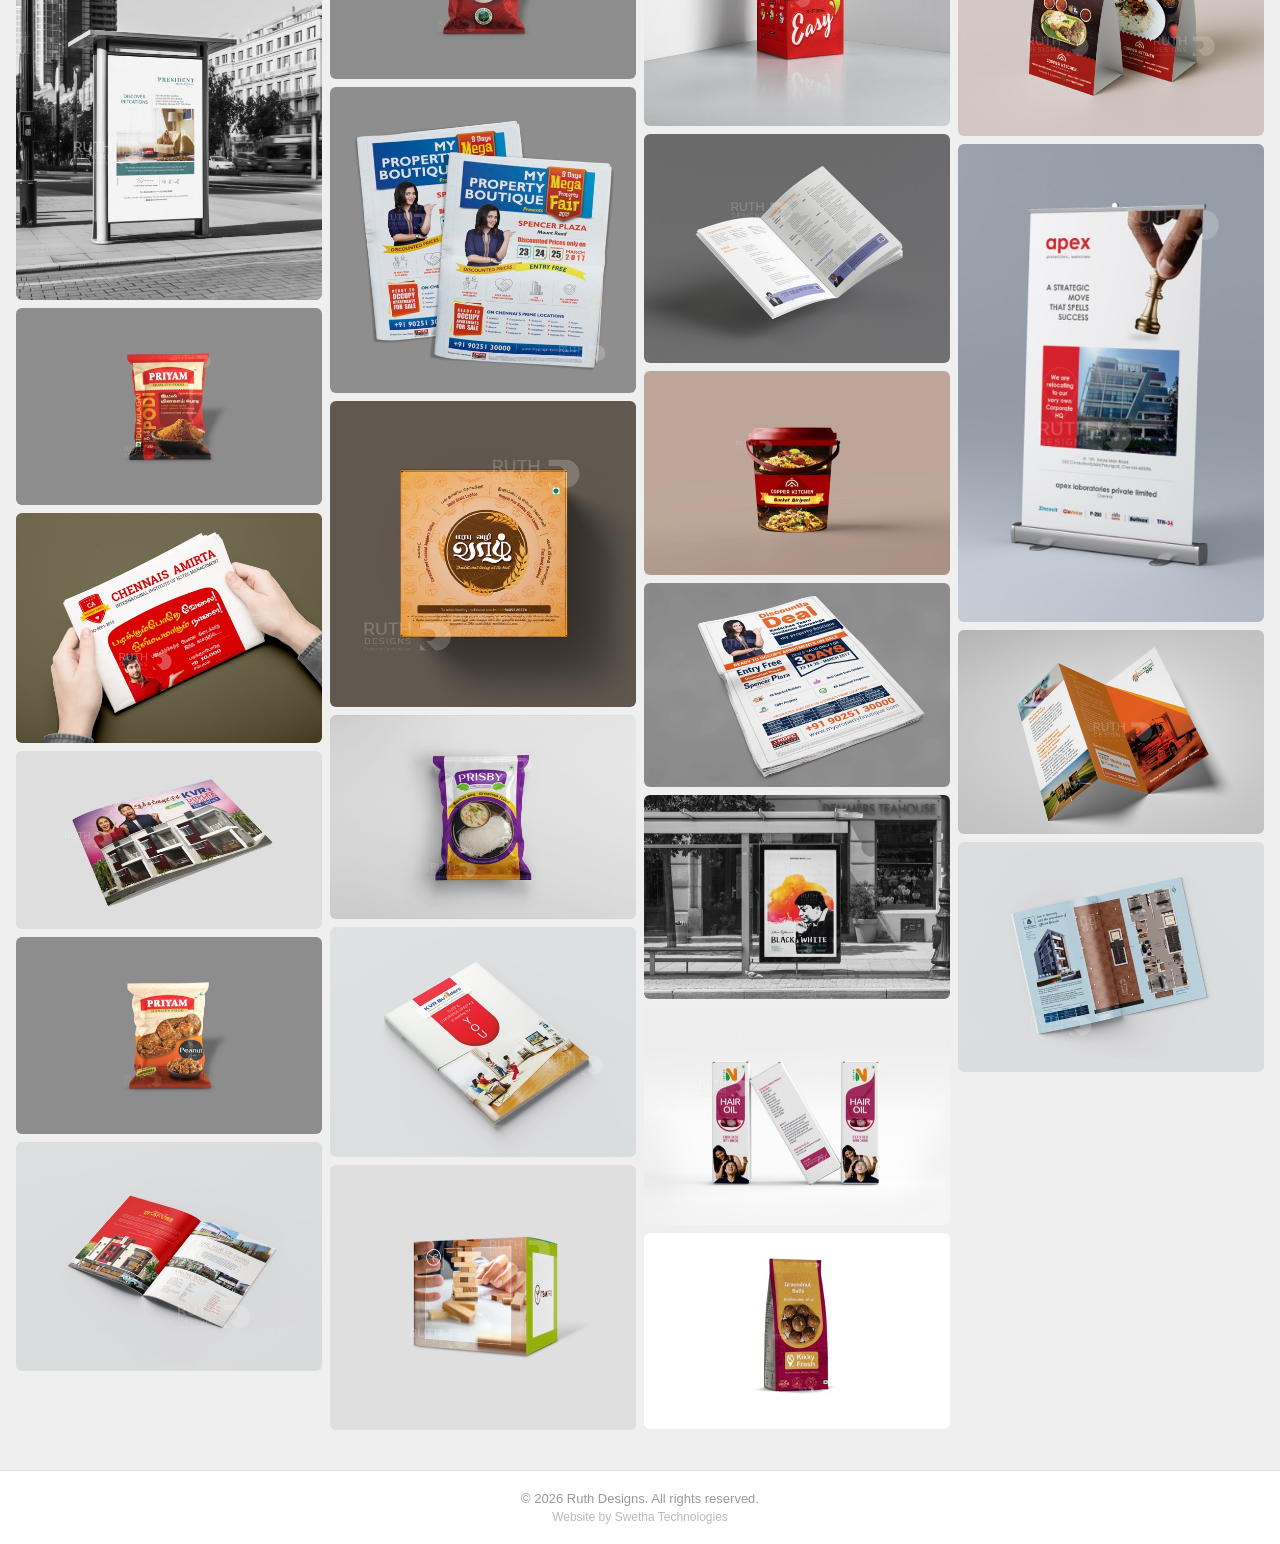
==== commit 2e63a524: "hotfix: lightbox" ====
--- a/index.html
+++ b/index.html
@@ -89,6 +89,13 @@
     <button class="lb-prev" id="lbPrev" aria-label="Previous">&#8249;</button>
     <button class="lb-next" id="lbNext" aria-label="Next">&#8250;</button>
     <div class="lb-inner">
+      <div class="lb-spinner" id="lbSpinner">
+        <div class="spinner">
+          <span></span><span></span><span></span><span></span>
+          <span></span><span></span><span></span><span></span>
+        </div>
+        <span class="lb-spinner-text">Ruth Designs</span>
+      </div>
       <img src="" alt="" id="lbImg">
       <div class="lb-caption" id="lbCaption"></div>
     </div>
--- a/styles.css
+++ b/styles.css
@@ -328,6 +328,64 @@
   display: block;
 }
 
+.lb-spinner {
+  display: none;
+  position: fixed;
+  inset: 0;
+  z-index: 520;
+  flex-direction: column;
+  align-items: center;
+  justify-content: center;
+  gap: 16px;
+  pointer-events: none;
+}
+.lb-spinner.active { display: flex; }
+
+.spinner {
+  position: relative;
+  width: 60px;
+  height: 60px;
+  display: flex;
+  justify-content: center;
+  align-items: center;
+  border-radius: 50%;
+}
+.spinner span {
+  position: absolute;
+  top: 50%;
+  left: var(--left);
+  width: 35px;
+  height: 7px;
+  animation: dominos 1s ease infinite;
+  box-shadow: 2px 2px 3px 0px rgba(0,0,0,.6);
+}
+.spinner span:nth-child(odd)  { background: #A60031; }
+.spinner span:nth-child(even) { background: #CB9A38; }
+.spinner span:nth-child(1) { --left: 80px; animation-delay: 0.125s; }
+.spinner span:nth-child(2) { --left: 70px; animation-delay: 0.3s; }
+.spinner span:nth-child(3) { --left: 60px; animation-delay: 0.425s; }
+.spinner span:nth-child(4) { --left: 50px; animation-delay: 0.54s; }
+.spinner span:nth-child(5) { --left: 40px; animation-delay: 0.665s; }
+.spinner span:nth-child(6) { --left: 30px; animation-delay: 0.79s; }
+.spinner span:nth-child(7) { --left: 20px; animation-delay: 0.915s; }
+.spinner span:nth-child(8) { --left: 10px; animation-delay: 0s; }
+
+@keyframes dominos {
+  50%  { opacity: 0.7; }
+  75%  { transform: rotate(90deg); }
+  80%  { opacity: 1; }
+}
+
+.lb-spinner-text {
+  color: rgba(255,255,255,.85);
+  font-size: 13px;
+  letter-spacing: .12em;
+  text-transform: uppercase;
+  font-weight: 600;
+}
+
+.lb-inner img.loading { opacity: 0; }
+
 .lb-caption {
   color: rgba(255,255,255,.8);
   font-size: 14px;
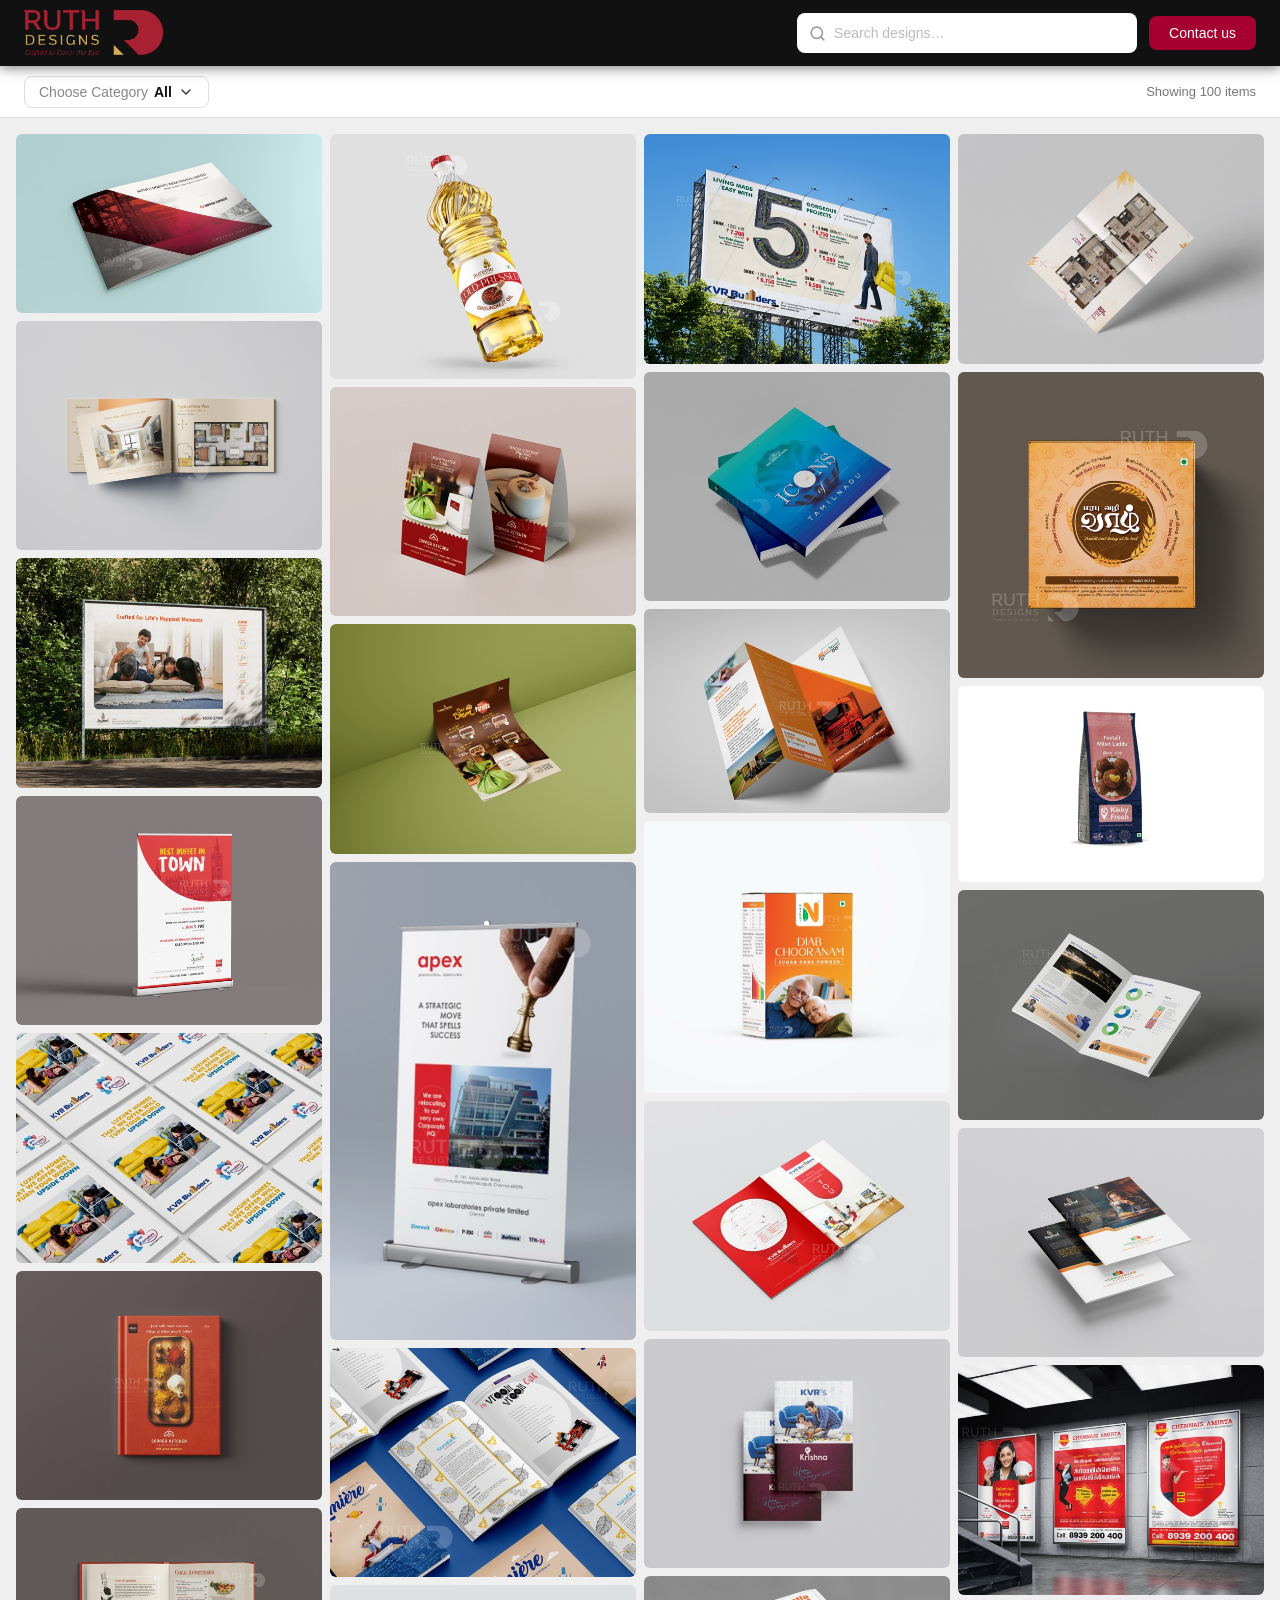
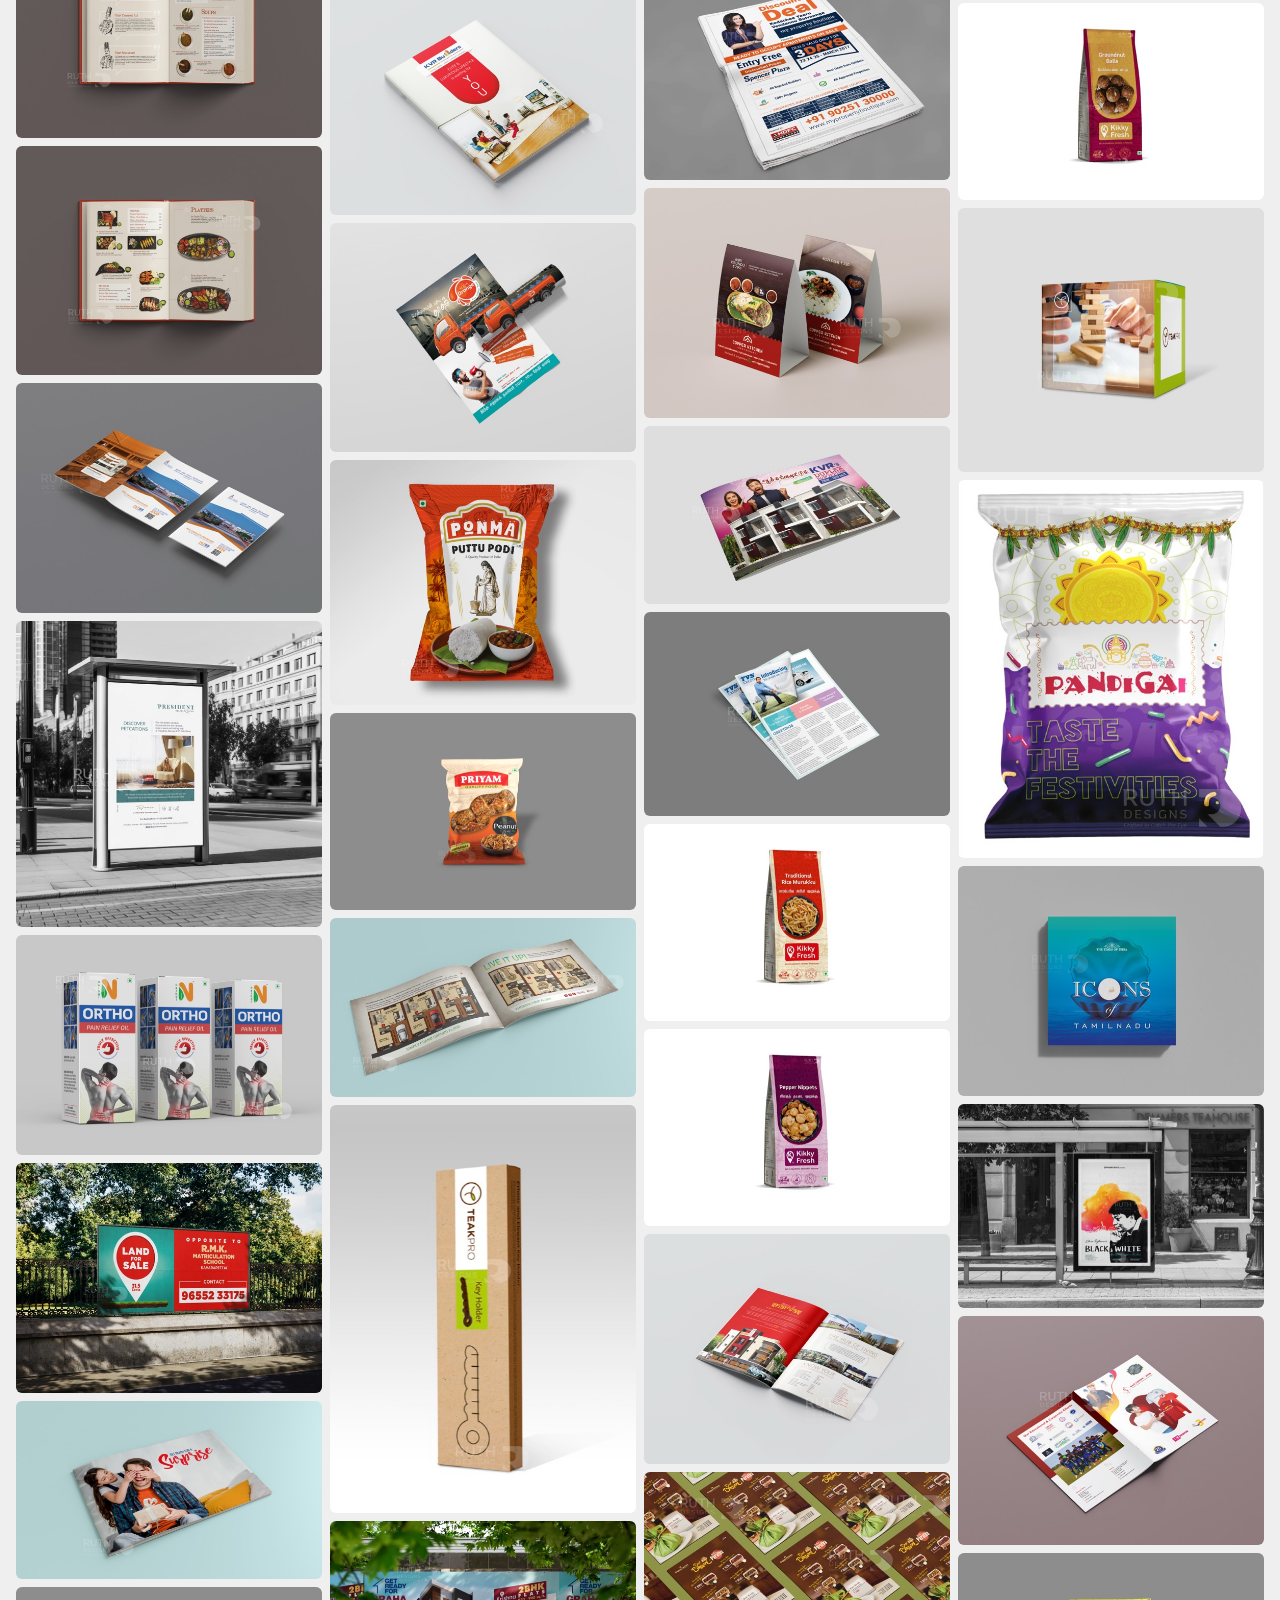
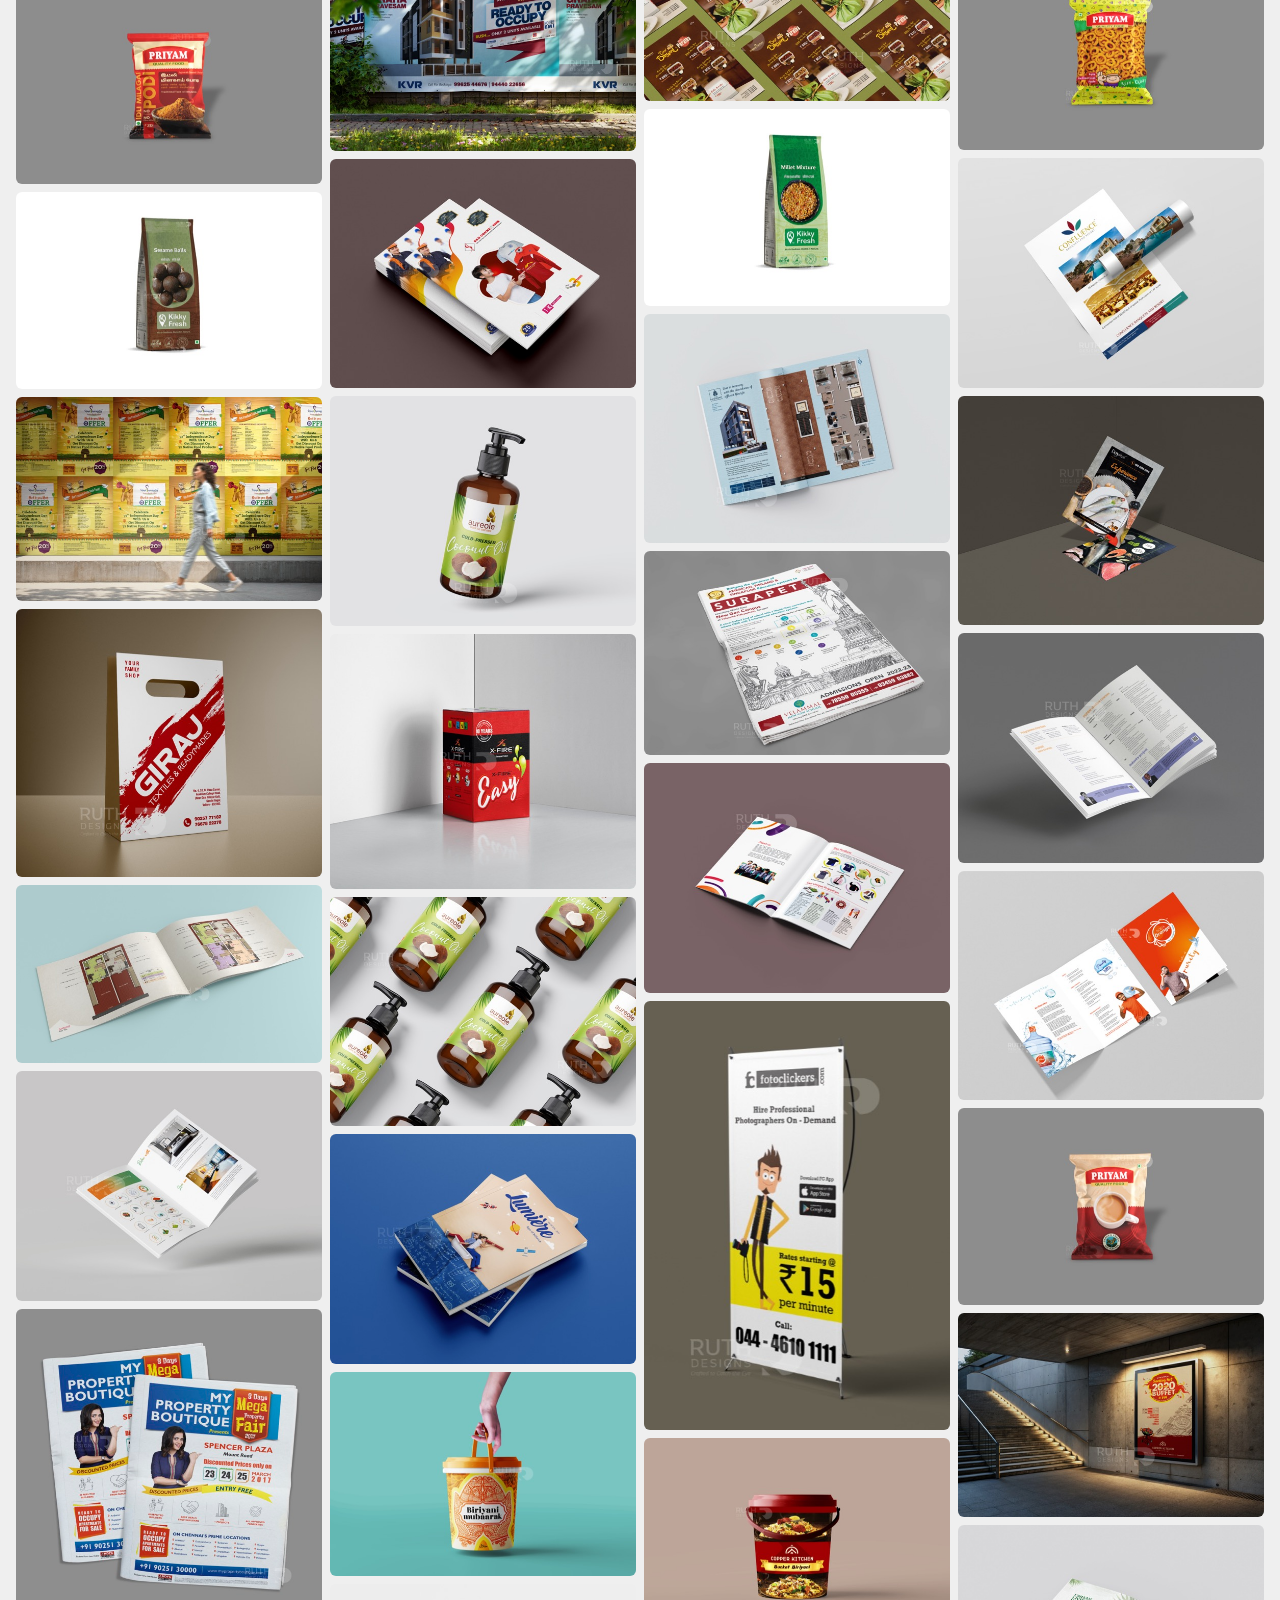
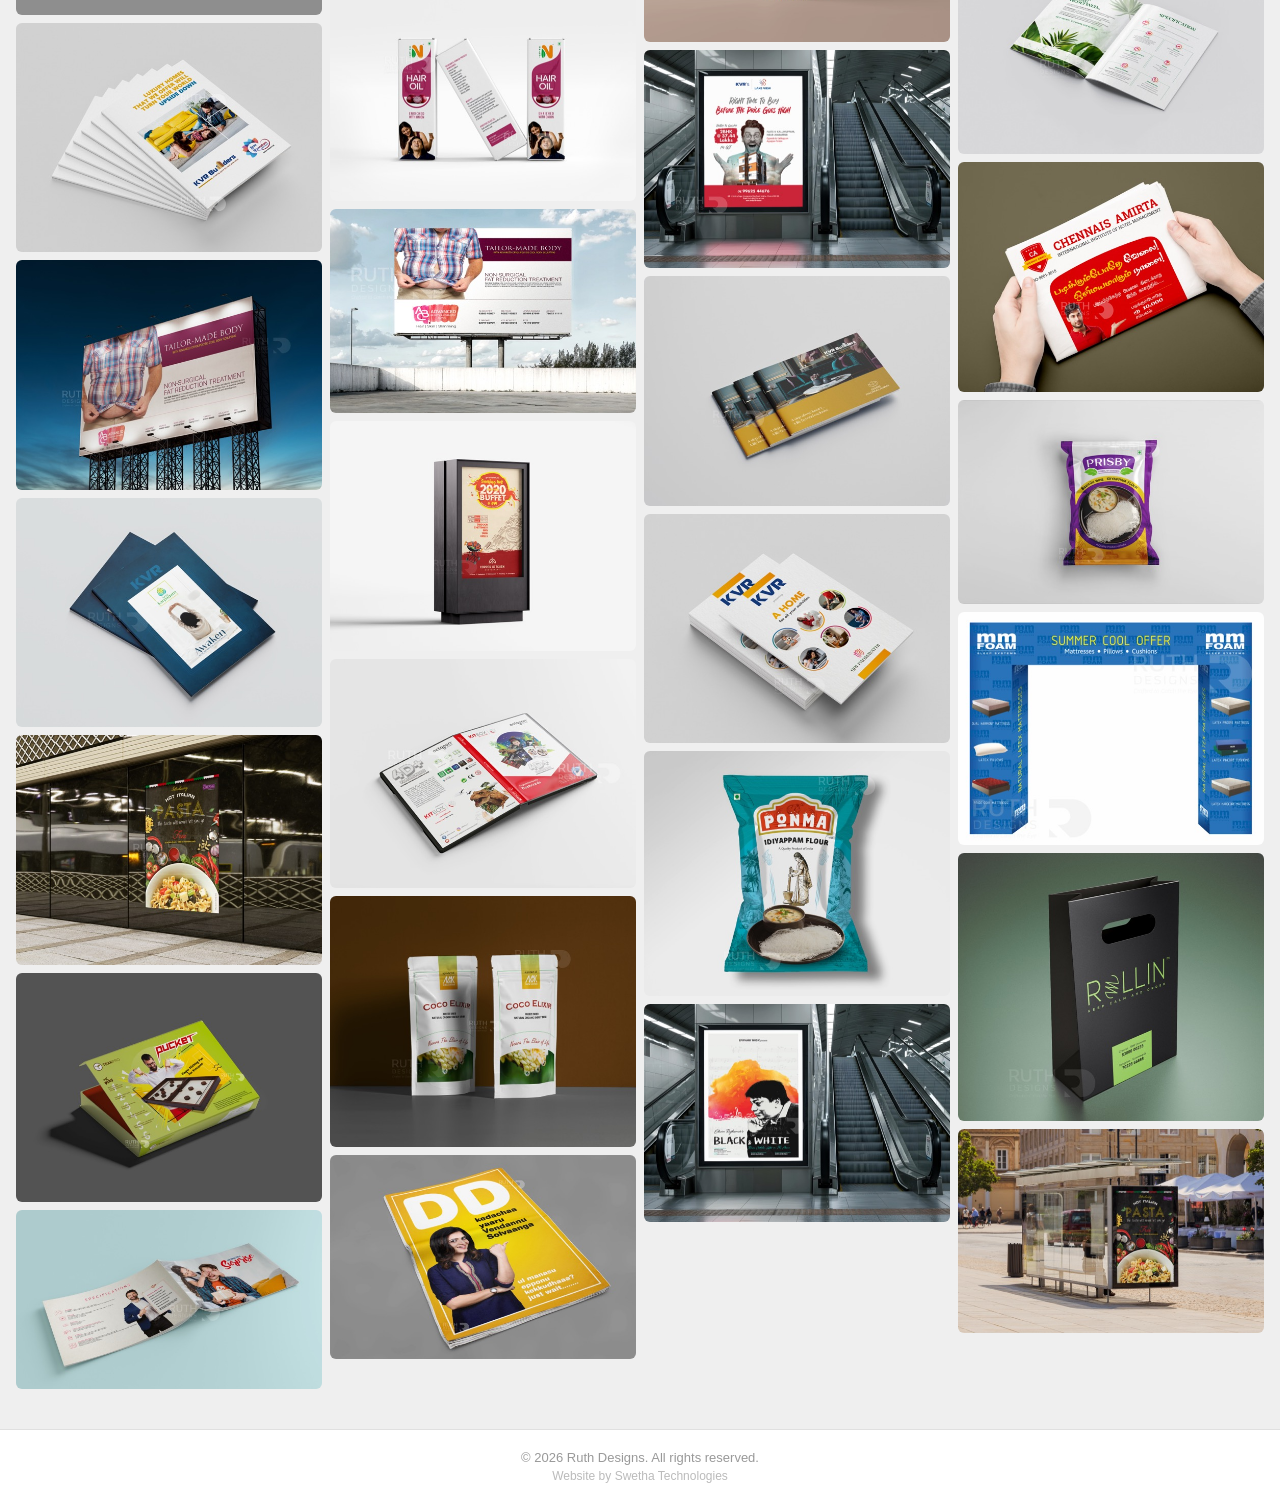
==== commit a51bb8aa: "optimization: loader, code" ====
--- a/index.html
+++ b/index.html
@@ -88,14 +88,13 @@
     <button class="lb-close" id="lbClose" aria-label="Close">✕</button>
     <button class="lb-prev" id="lbPrev" aria-label="Previous">&#8249;</button>
     <button class="lb-next" id="lbNext" aria-label="Next">&#8250;</button>
+    <div class="lb-spinner" id="lbSpinner">
+      <div class="spinner">
+        <span></span><span></span><span></span><span></span>
+        <span></span><span></span><span></span><span></span>
+      </div>
+    </div>
     <div class="lb-inner">
-      <div class="lb-spinner" id="lbSpinner">
-        <div class="spinner">
-          <span></span><span></span><span></span><span></span>
-          <span></span><span></span><span></span><span></span>
-        </div>
-        <span class="lb-spinner-text">Ruth Designs</span>
-      </div>
       <img src="" alt="" id="lbImg">
       <div class="lb-caption" id="lbCaption"></div>
     </div>
--- a/styles.css
+++ b/styles.css
@@ -356,6 +356,7 @@
   left: var(--left);
   width: 35px;
   height: 7px;
+  transform: rotate(90deg);
   animation: dominos 1s ease infinite;
   box-shadow: 2px 2px 3px 0px rgba(0,0,0,.6);
 }
@@ -372,16 +373,8 @@
 
 @keyframes dominos {
   50%  { opacity: 0.7; }
-  75%  { transform: rotate(90deg); }
+  75%  { transform: rotate(0deg); }
   80%  { opacity: 1; }
-}
-
-.lb-spinner-text {
-  color: rgba(255,255,255,.85);
-  font-size: 13px;
-  letter-spacing: .12em;
-  text-transform: uppercase;
-  font-weight: 600;
 }
 
 .lb-inner img.loading { opacity: 0; }
